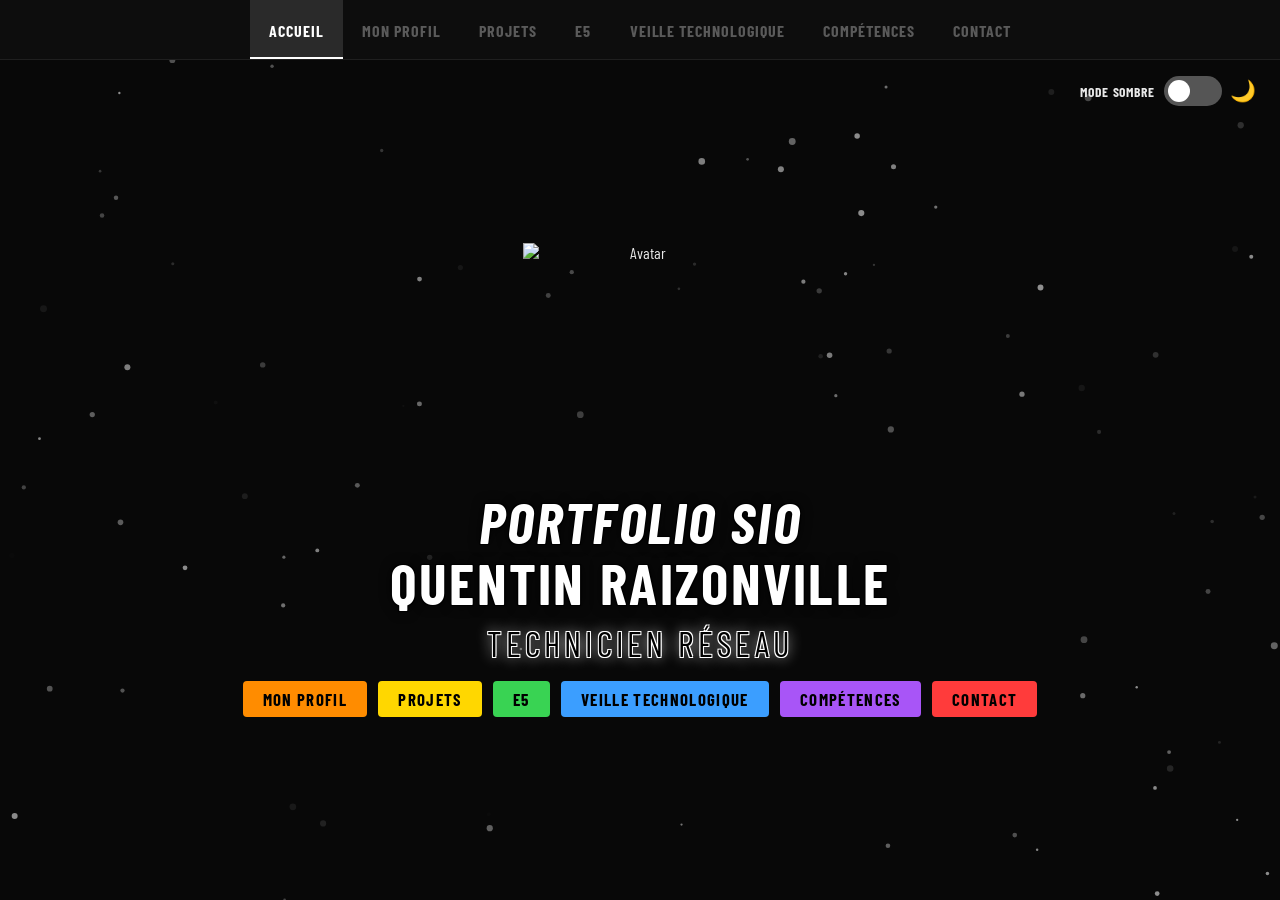
==== index.html @ 640505fc "Add files via upload" ====
<!DOCTYPE html>
<html lang="fr">
  <head>
    <meta charset="UTF-8"/>
    <meta name="description" content="Portfolio BTS SIO SISR de Quentin Raizonville — étudiant à Nexa Digital School. Compétences, projets et veille technologique en cybersécurité et infrastructure réseau.">
    <meta name="viewport" content="width=device-width,initial-scale=1.0"/>
    <meta name="author" content="Quentin Raizonville"/>
    <title>Portfolio BTS SIO — Quentin Raizonville</title>
    <meta property="og:title" content="Portfolio BTS SIO — Quentin Raizonville"/>
    <meta property="og:description" content="Étudiant BTS SIO SISR à Nexa Digital School — compétences réseau, cybersécurité et projets personnels."/>
    <meta property="og:type" content="website"/>
    <meta property="og:url" content="https://quentin-rzl.github.io/Portfolio.github.io/"/>
    <meta property="og:image" content="https://github.com/Quentin-Rzl/Portfolio.github.io/blob/main/assets/images/Accueil/goblin%20slayer%20chibi.png?raw=true"/>
    <link rel="preconnect" href="https://fonts.googleapis.com"/>
    <link rel="preconnect" href="https://fonts.gstatic.com" crossorigin/>
    <link href="https://fonts.googleapis.com/css2?family=Barlow+Condensed:wght@400;700&display=swap" rel="stylesheet"/>
    <link rel="stylesheet" href="style.css"/>
    <script src="https://cdn.jsdelivr.net/npm/@emailjs/browser@4/dist/email.min.js"></script>
  </head>
  <body>

    <!-- ==================== NAVIGATION ==================== -->
    <nav>
      <ul class="nav-links">
        <li><a href="#" class="active" data-page="accueil">Accueil</a></li>
        <li><a href="#" data-page="profil">Mon Profil</a></li>
        <li><a href="#" data-page="projets">Projets</a></li>
        <li><a href="#" data-page="e5">E5</a></li>
        <li><a href="#" data-page="veille">Veille Technologique</a></li>
        <li><a href="#" data-page="competences">Compétences</a></li>
        <li><a href="#" data-page="contact">Contact</a></li>
      </ul>
      <button class="burger" id="burger" aria-label="Menu">
        <span></span>
        <span></span>
        <span></span>
      </button>
    </nav>

    <!-- Menu mobile -->
    <div class="mobile-menu" id="mobileMenu">
      <ul>
        <li><a href="#" class="active" data-page="accueil">Accueil</a></li>
        <li><a href="#" data-page="profil">Mon Profil</a></li>
        <li><a href="#" data-page="projets">Projets</a></li>
        <li><a href="#" data-page="e5">E5</a></li>
        <li><a href="#" data-page="veille">Veille Technologique</a></li>
        <li><a href="#" data-page="competences">Compétences</a></li>
        <li><a href="#" data-page="contact">Contact</a></li>
      </ul>
    </div>

    <!-- ==================== PAGES ==================== -->
    <main>

      <!-- ACCUEIL -->
      <div id="accueil" class="page active page-enter">
        <div class="theme-switcher">
          <span id="themeLabel" class="theme-label">Mode sombre</span>
          <button class="theme-toggle" id="themeToggle" aria-label="Changer le thème">
            <span class="switch-track"><span class="switch-thumb"></span></span>
            <span class="switch-icon" id="switchIcon">🌙</span>
          </button>
        </div>
        <div class="accueil-hero">
          <img
            src="https://github.com/Quentin-Rzl/Portfolio.github.io/blob/main/assets/images/Accueil/goblin%20slayer%20chibi.png?raw=true"
            alt="Avatar"
            class="accueil-avatar"
          />
          <p class="accueil-line1"><em>Portfolio SIO</em></p>
          <p class="accueil-line2">Quentin Raizonville</p>
          <p class="accueil-sub">Technicien Réseau</p>
          <div class="accueil-btns">
            <button class="nav-btn accueil-btn-1" data-page="profil">Mon Profil</button>
            <button class="nav-btn accueil-btn-2" data-page="projets">Projets</button>
            <button class="nav-btn accueil-btn-3" data-page="e5">E5</button>
            <button class="nav-btn accueil-btn-4" data-page="veille">Veille Technologique</button>
            <button class="nav-btn accueil-btn-5" data-page="competences">Compétences</button>
            <button class="nav-btn accueil-btn-6" data-page="contact">Contact</button>
          </div>
        </div>
      </div>

      <!-- MON PROFIL -->
      <div id="profil" class="page">
        <div class="page-content">
          <h1 class="page-title">Mon Profil</h1>
          <div class="profil-wrap">

            <div>
              <h2 class="profil-section-title pst-1">À propos</h2>
              <div class="profil-apropos">
                <p>Enchanté, je me présente, Quentin Raizonville : Jeune technicien réseau curieux et déterminé, je cherche aujourd'hui à étendre mon arsenal de connaissances, que ce soit en cybersécurité, langages informatiques ou encore en systèmes d'exploitations. Actuellement apprenti en BTS Services Informatiques aux Organisations option SISR chez Nexa Digital School à Paris, je travail avec patience et rigueur afin de répondre à vos attentes.</p>
              </div>
            </div>

            <div>
              <h2 class="profil-section-title pst-2">CV</h2>
              <div class="profil-cv">
                <a class="cv-download" href="https://github.com/Quentin-Rzl/Portfolio.github.io/raw/71dad8ae576b7893decb8af7dae2997d56310dc4/assets/files/Profil/CV_2026_Quentin_Raizonville.pdf" target="_blank" rel="noopener">⬇ Télécharger le CV</a>
                <img src="https://github.com/Quentin-Rzl/Portfolio.github.io/blob/main/assets/images/Profil/CV.png?raw=true" alt="CV Quentin Raizonville"/>
              </div>
            </div>

            <div>
              <h2 class="profil-section-title pst-3">Centres d'intérêts</h2>
              <div class="interest-grid">

                <div class="interest-card" id="icard-prog">
                  <div class="interest-card-header" onclick="document.getElementById('icard-prog').classList.toggle('open')">
                    <span class="interest-card-icon">💻</span>
                    <div class="interest-card-title-block">
                      <span class="interest-card-title">Code</span>
                    </div>
                    <span class="interest-card-chevron">&#9660;</span>
                  </div>
                  <div class="interest-card-body">
                    <p>Programmer représente pour moi une série de challenges que j'aime surmonter.</p>
                  </div>
                </div>

                <div class="interest-card" id="icard-echecs">
                  <div class="interest-card-header" onclick="document.getElementById('icard-echecs').classList.toggle('open')">
                    <span class="interest-card-icon">♟️</span>
                    <div class="interest-card-title-block">
                      <span class="interest-card-title">Échecs</span>
                    </div>
                    <span class="interest-card-chevron">&#9660;</span>
                  </div>
                  <div class="interest-card-body">
                    <p>Jouer aux échecs me permet de développer mon sens de l'analyse, et surtout de réfléchir avant d'agir.</p>
                  </div>
                </div>

                <div class="interest-card" id="icard-jv">
                  <div class="interest-card-header" onclick="document.getElementById('icard-jv').classList.toggle('open')">
                    <span class="interest-card-icon">🎮</span>
                    <div class="interest-card-title-block">
                      <span class="interest-card-title">Jeux vidéo</span>
                    </div>
                    <span class="interest-card-chevron">&#9660;</span>
                  </div>
                  <div class="interest-card-body">
                    <p>En tant que coach amateur en jeux d'équipes et de stratégie, j'ai appris à faire valoir mon opinion et celles des autres, combattant ainsi ma timidité.</p>
                  </div>
                </div>

              </div>
            </div>
          </div>
        </div>
      </div>

      <!-- PROJETS -->
      <div id="projets" class="page">
        <div class="page-content projets-content">
          <h1 class="page-title">Projets</h1>
          <div class="projets-grid">

            <!-- Carte : PingCastle -->
            <div id="pingcastle-card" class="projet-card">
              <div class="projet-card-header">
                <span class="projet-card-titre">Sécuriser un domaine avec PingCastle</span>
              </div>
              <img
                src="https://github.com/Quentin-Rzl/Portfolio.github.io/blob/main/assets/images/Projets/jauge%20PingCastle.png?raw=true"
                class="projet-card-img"
                alt="Score PingCastle"
              />
              <a
                class="projet-card-link"
                href="https://github.com/Quentin-Rzl/Portfolio.github.io/raw/25d76afa435c6d3b61ad3c38131c486168edec7a/assets/files/Projets/Documentation%20projet%20S%C3%A9curit%C3%A9%20PingCastle.pdf"
                target="_blank"
                rel="noopener"
              >Consulter</a>
              <p class="projet-card-desc">Outil d'audit de sécurité, PingCastle est un logiciel d'analyse de données dans un domaine qui va nous permettre de renforcer la sécurité d'une infrastructure sous Windows.</p>
              <div class="projet-card-footer">
                <span class="projet-card-avec">Avec :</span>
                <div class="projet-card-skills">
                  <div class="skill-item">
                    <img src="https://github.com/Quentin-Rzl/Portfolio.github.io/blob/main/assets/images/Comp%C3%A9tences/pfsense.png?raw=true" class="skill-icon" alt="PfSense"/>
                    <span class="skill-label">PfSense</span>
                  </div>
                  <div class="skill-item">
                    <img src="https://github.com/Quentin-Rzl/Portfolio.github.io/blob/main/assets/images/Comp%C3%A9tences/vmware%20workstation.png?raw=true" class="skill-icon" alt="VMware"/>
                    <span class="skill-label">VMware Workstation</span>
                  </div>
                  <div class="skill-item">
                    <img src="https://github.com/Quentin-Rzl/Portfolio.github.io/blob/main/assets/images/Comp%C3%A9tences/windows.png?raw=true" class="skill-icon" alt="Windows"/>
                    <span class="skill-label">Windows</span>
                  </div>
                </div>
              </div>
            </div>

            <!-- Carte : Serveur Samba -->
            <div id="pingcastle-card-2" class="projet-card">
              <div class="projet-card-header">
                <span class="projet-card-titre">Mise en place d'un serveur Samba</span>
              </div>
              <img
                src="https://github.com/Quentin-Rzl/Portfolio.github.io/blob/main/assets/images/Projets/infra%20info.png?raw=true"
                class="projet-card-img"
                alt="Infrastructure simple"
              />
              <p class="projet-card-wip">En cours de développement</p>
              <p class="projet-card-desc">Création et gestion d'une infrastructure contenant : Serveur AD DS et DHCP ; Serveur de partage Samba ; Page Web ; Serveur de sauvegarde de données ; Espace Client ; routeur et pare-feu PfSense.</p>
              <div class="projet-card-footer">
                <span class="projet-card-avec">Avec :</span>
                <div class="projet-card-skills">
                  <div class="skill-item">
                    <img src="https://github.com/Quentin-Rzl/Portfolio.github.io/blob/main/assets/images/Comp%C3%A9tences/Html.png?raw=true" class="skill-icon" alt="HTML"/>
                    <span class="skill-label">HTML</span>
                  </div>
                  <div class="skill-item">
                    <img src="https://github.com/Quentin-Rzl/Portfolio.github.io/blob/main/assets/images/Comp%C3%A9tences/linux.png?raw=true" class="skill-icon" alt="Linux"/>
                    <span class="skill-label">Linux</span>
                  </div>
                  <div class="skill-item">
                    <img src="https://github.com/Quentin-Rzl/Portfolio.github.io/blob/main/assets/images/Comp%C3%A9tences/pfsense.png?raw=true" class="skill-icon" alt="PfSense"/>
                    <span class="skill-label">PfSense</span>
                  </div>
                  <div class="skill-item">
                    <img src="https://github.com/Quentin-Rzl/Portfolio.github.io/blob/main/assets/images/Comp%C3%A9tences/vmware%20workstation.png?raw=true" class="skill-icon" alt="VMware"/>
                    <span class="skill-label">VMware Workstation</span>
                  </div>
                  <div class="skill-item">
                    <img src="https://github.com/Quentin-Rzl/Portfolio.github.io/blob/main/assets/images/Comp%C3%A9tences/windows.png?raw=true" class="skill-icon" alt="Windows"/>
                    <span class="skill-label">Windows</span>
                  </div>
                </div>
              </div>
            </div>

            <!-- Carte : Compotesteur Wakfu -->
            <div id="compotesteur-card" class="projet-card">
              <div class="projet-card-header">
                <span class="projet-card-titre">Compotesteur équipe de 3/6 joueurs pour le jeu Wakfu</span>
              </div>
              <img
                src="https://github.com/Quentin-Rzl/Portfolio.github.io/blob/main/assets/images/Projets/compotesteur%20minia.jpg?raw=true"
                class="projet-card-img"
                alt="Compotesteur Wakfu"
              />
              <p class="projet-card-wip">En cours de développement</p>
              <p class="projet-card-desc">Site accompagné d'un programme qui test des compositions de personnage pour des équipes de 3 ou 6 joueurs pour le jeu Wakfu</p>
              <div class="projet-card-footer">
                <span class="projet-card-avec">Avec :</span>
                <div class="projet-card-skills">
                  <div class="skill-item">
                    <img src="https://github.com/Quentin-Rzl/Portfolio.github.io/blob/main/assets/images/Comp%C3%A9tences/Html.png?raw=true" class="skill-icon" alt="HTML"/>
                    <span class="skill-label">HTML</span>
                  </div>
                  <div class="skill-item">
                    <img src="https://github.com/Quentin-Rzl/Portfolio.github.io/blob/main/assets/images/Comp%C3%A9tences/python.png?raw=true" class="skill-icon" alt="Python"/>
                    <span class="skill-label">Python</span>
                  </div>
                </div>
              </div>
            </div>

          </div>
        </div>
      </div>

      <!-- E5 -->
      <div id="e5" class="page">
        <div class="page-content">
          <h1 class="page-title">E5</h1>
          <div class="e5-wrap">
            <div class="e5-tableau">
              <a class="e5-download" href="https://github.com/Quentin-Rzl/Portfolio.github.io/raw/ba7f94712fd05b6b7f17e8ab2e2a2c57bd9e51e6/EPREUVE%20E5%20TABLEAU%20DE%20SYNTHESE%20-%20Quentin%20RAIZONVILLE%20-%20BTS%20SIO%202026.pdf" target="_blank" rel="noopener">⬇ Télécharger le tableau de synthèse</a>
              <img src="https://github.com/Quentin-Rzl/Portfolio.github.io/blob/main/assets/images/E5/Tableau%20e5.png?raw=true" alt="Tableau de synthèse E5"/>
            </div>
          </div>
        </div>
      </div>

      <!-- VEILLE TECHNOLOGIQUE -->
      <div id="veille" class="page">
        <div class="page-content">
          <h1 class="page-title">Veille Technologique</h1>
          <div class="veille-grid">

            <article class="veille-card">
              <h2 class="veille-card-title">L'état français banni Microsoft et choisit Libre</h2>
              <a class="veille-card-link" href="https://www.lesnumeriques.com/societe-numerique/le-logiciel-libre-chez-nous-c-est-strategique-comment-le-fisc-francais-a-banni-microsoft-pour-proteger-vos-impots-n252598.html" target="_blank" rel="noopener">Lire l'article ↗</a>
              <img src="https://github.com/Quentin-Rzl/Portfolio.github.io/blob/main/assets/images/Veille%20Technologique/Libre%20plutot%20que%20microsoft.png?raw=true" class="veille-card-img" alt="Salle de serveurs — illustration veille technologique"/>
              <p class="veille-card-desc">Afin de ne plus dépendre des règles imposées par les États-Unis, l'État français décide, pour sécuriser l'impôt français, de se séparer du système Microsoft et le remplace par un autre logiciel&#160;: Libre.</p>
            </article>

            <article class="veille-card">
              <h2 class="veille-card-title">La France, championne de la fuite de données en 2026</h2>
              <a class="veille-card-link" href="https://frenchbreaches.com/blog/la-france-championne-des-fuites-de-donnees-en-2026-face-a-toute-leurope" target="_blank" rel="noopener">Lire l'article ↗</a>
              <img src="https://github.com/Quentin-Rzl/Portfolio.github.io/blob/main/assets/images/Veille%20Technologique/vuln%C3%A9%20france.png?raw=true" class="veille-card-img veille-card-img--small" alt="La France, cible principale des cyberattaques en Europe"/>
              <p class="veille-card-desc">Depuis janvier 2026, la France subit une vague de piratages qui met en péril plus de 200 millions de données personnelles des citoyens. Les secteurs de la médecine et de la finance sont les plus exposés.</p>
            </article>

            <article class="veille-card">
              <h2 class="veille-card-title">Le manque de réactivité de l'ANSSI</h2>
              <a class="veille-card-link" href="https://www.lemondeinformatique.fr/actualites/lire-l-anssi-sur-la-sellette-apres-de-multiples-defaillances-en-cybersecurite-100194.html" target="_blank" rel="noopener">Lire l'article ↗</a>
              <img src="https://github.com/Quentin-Rzl/Portfolio.github.io/blob/main/assets/images/Veille%20Technologique/anssi%20inactif.png?raw=true" class="veille-card-img" alt="Commission de la Défense — ANSSI"/>
              <p class="veille-card-desc">Face à la recrudescence des attaques informatiques touchant un nombre toujours plus élevé de services publics et de ministères, l'Agence nationale de la sécurité des systèmes d'information peine à prouver sa capacité d'action.</p>
            </article>

          </div>
        </div>
      </div>

      <!-- COMPÉTENCES -->
      <div id="competences" class="page">
        <div class="page-content">
          <h1 class="page-title">Compétences</h1>
          <div class="comp-grid">

            <div class="tool-card" id="card-c">
              <div class="tool-card-header" onclick="document.getElementById('card-c').classList.toggle('open')">
                <img src="https://github.com/Quentin-Rzl/Portfolio.github.io/blob/main/assets/images/Comp%C3%A9tences/C.png?raw=true" alt="C logo"/>
                <div class="tool-card-title-block">
                  <span class="tool-card-title">C</span>
                  <span class="tool-card-sub">Programmation</span>
                </div>
                <span class="tool-card-chevron">&#9660;</span>
              </div>
              <div class="tool-card-body">
                <p>Programmation et réseau sont étroitement liés dans le domaine du numérique. Avoir des connaissances en développement me permet de mieux coordonner mes actions en fonction des besoins.</p>
              </div>
            </div>

            <div class="tool-card" id="card-css">
              <div class="tool-card-header" onclick="document.getElementById('card-css').classList.toggle('open')">
                <img src="https://github.com/Quentin-Rzl/Portfolio.github.io/blob/main/assets/images/Comp%C3%A9tences/CSS.png?raw=true" alt="CSS logo"/>
                <div class="tool-card-title-block">
                  <span class="tool-card-title">CSS</span>
                  <span class="tool-card-sub">Edition de page internet</span>
                </div>
                <span class="tool-card-chevron">&#9660;</span>
              </div>
              <div class="tool-card-body">
                <p>Le langage CSS est une extension de HTML pour accompagner ce dernier dans la création de pages web. Il permet de créer des effets visuels et animations pour donner une réelle personnalité aux fichiers HTML.</p>
              </div>
            </div>

            <div class="tool-card" id="card-cisco">
              <div class="tool-card-header" onclick="document.getElementById('card-cisco').classList.toggle('open')">
                <img src="https://github.com/Quentin-Rzl/Portfolio.github.io/blob/main/assets/images/Comp%C3%A9tences/Cisco.png?raw=true" alt="Cisco logo"/>
                <div class="tool-card-title-block">
                  <span class="tool-card-title">Cisco Packet Tracer</span>
                  <span class="tool-card-sub">Simulation de Réseaux</span>
                </div>
                <span class="tool-card-chevron">&#9660;</span>
              </div>
              <div class="tool-card-body">
                <p>La simulation de réseaux permet de définir en détail l'architecture numérique à mettre en place et de la tester avant de l'appliquer en physique.</p>
              </div>
            </div>

            <div class="tool-card" id="card-html">
              <div class="tool-card-header" onclick="document.getElementById('card-html').classList.toggle('open')">
                <img src="https://github.com/Quentin-Rzl/Portfolio.github.io/blob/main/assets/images/Comp%C3%A9tences/Html.png?raw=true" alt="HTML logo"/>
                <div class="tool-card-title-block">
                  <span class="tool-card-title">HTML</span>
                  <span class="tool-card-sub">Édition de page internet</span>
                </div>
                <span class="tool-card-chevron">&#9660;</span>
              </div>
              <div class="tool-card-body">
                <p>HTML est un indispensable pour configurer une page internet, notamment pour la création de ce portfolio.</p>
              </div>
            </div>

            <div class="tool-card" id="card-linux">
              <div class="tool-card-header" onclick="document.getElementById('card-linux').classList.toggle('open')">
                <img src="https://github.com/Quentin-Rzl/Portfolio.github.io/blob/main/assets/images/Comp%C3%A9tences/linux.png?raw=true" alt="Linux logo"/>
                <div class="tool-card-title-block">
                  <span class="tool-card-title">Linux</span>
                  <span class="tool-card-sub">Système d'exploitation</span>
                </div>
                <span class="tool-card-chevron">&#9660;</span>
              </div>
              <div class="tool-card-body">
                <p>Linux est un système ouvert qui permet de mettre en place multiples services : Pare-Feux ; Superviseur ; Serveurs ; etc...</p>
              </div>
            </div>

            <div class="tool-card" id="card-office">
              <div class="tool-card-header" onclick="document.getElementById('card-office').classList.toggle('open')">
                <img src="https://github.com/Quentin-Rzl/Portfolio.github.io/blob/main/assets/images/Comp%C3%A9tences/pack%20office.png?raw=true" alt="Pack Office logo"/>
                <div class="tool-card-title-block">
                  <span class="tool-card-title">Pack Office</span>
                  <span class="tool-card-sub">Word - Excel - Powerpoint</span>
                </div>
                <span class="tool-card-chevron">&#9660;</span>
              </div>
              <div class="tool-card-body">
                <p>Logiciels de création et d'édition de textes/présentations/tableaux de données.</p>
              </div>
            </div>

            <div class="tool-card" id="card-virtualbox">
              <div class="tool-card-header" onclick="document.getElementById('card-virtualbox').classList.toggle('open')">
                <img src="https://github.com/Quentin-Rzl/Portfolio.github.io/blob/main/assets/images/Comp%C3%A9tences/virtualbox-newlogo.webp?raw=true" alt="Oracle VirtualBox logo"/>
                <div class="tool-card-title-block">
                  <span class="tool-card-title">Oracle VirtualBox</span>
                  <span class="tool-card-sub">Virtualisation</span>
                </div>
                <span class="tool-card-chevron">&#9660;</span>
              </div>
              <div class="tool-card-body">
                <p>La virtualisation est le centre de tout développement de réseaux et postes numériques. Elle permet de simuler ces derniers depuis un unique appareil physique.</p>
              </div>
            </div>

            <div class="tool-card" id="card-pingcastle">
              <div class="tool-card-header" onclick="document.getElementById('card-pingcastle').classList.toggle('open')">
                <img src="https://github.com/Quentin-Rzl/Portfolio.github.io/blob/main/assets/images/Comp%C3%A9tences/Pingcastle.png?raw=true" alt="PingCastle logo"/>
                <div class="tool-card-title-block">
                  <span class="tool-card-title">PingCastle</span>
                  <span class="tool-card-sub">Audit de sécurité</span>
                </div>
                <span class="tool-card-chevron">&#9660;</span>
              </div>
              <div class="tool-card-body">
                <p>PingCastle est un logiciel d'analyse de données qui fournit à son utilisateur un rapport de vulnérabilité concernant le domaine dans lequel il est testé. C'est un très bon outil pour sécuriser une infrastructure informatique.</p>
              </div>
            </div>

            <div class="tool-card" id="card-pf">
              <div class="tool-card-header" onclick="document.getElementById('card-pf').classList.toggle('open')">
                <img src="https://github.com/Quentin-Rzl/Portfolio.github.io/blob/main/assets/images/Comp%C3%A9tences/pfsense.png?raw=true" alt="PfSense logo"/>
                <div class="tool-card-title-block">
                  <span class="tool-card-title">PfSense</span>
                  <span class="tool-card-sub">Pare-Feux</span>
                </div>
                <span class="tool-card-chevron">&#9660;</span>
              </div>
              <div class="tool-card-body">
                <p>Savoir configurer un pare-feux est indispensable pour assurer la sécurité de nos appareils et réseaux.</p>
              </div>
            </div>

            <div class="tool-card" id="card-python">
              <div class="tool-card-header" onclick="document.getElementById('card-python').classList.toggle('open')">
                <img src="https://github.com/Quentin-Rzl/Portfolio.github.io/blob/main/assets/images/Comp%C3%A9tences/python.png?raw=true" alt="Python logo"/>
                <div class="tool-card-title-block">
                  <span class="tool-card-title">Python</span>
                  <span class="tool-card-sub">Programmation</span>
                </div>
                <span class="tool-card-chevron">&#9660;</span>
              </div>
              <div class="tool-card-body">
                <p>Programmation et réseau sont étroitement liés dans le domaine du numérique. Avoir des connaissances en développement me permet de mieux coordonner mes actions en fonction des besoins.</p>
              </div>
            </div>

            <div class="tool-card" id="card-vagrant">
              <div class="tool-card-header" onclick="document.getElementById('card-vagrant').classList.toggle('open')">
                <img src="https://github.com/Quentin-Rzl/Portfolio.github.io/blob/main/assets/images/Comp%C3%A9tences/vagrant.png?raw=true" alt="Vagrant logo"/>
                <div class="tool-card-title-block">
                  <span class="tool-card-title">Vagrant</span>
                  <span class="tool-card-sub">Automatisation</span>
                </div>
                <span class="tool-card-chevron">&#9660;</span>
              </div>
              <div class="tool-card-body">
                <p>Automatiser une installation de poste représente à la fois un gain de temps considérable et une gestion uniforme de tout les appareils en les basant sur une configuration commune.</p>
              </div>
            </div>

            <div class="tool-card" id="card-vmware">
              <div class="tool-card-header" onclick="document.getElementById('card-vmware').classList.toggle('open')">
                <img src="https://github.com/Quentin-Rzl/Portfolio.github.io/blob/main/assets/images/Comp%C3%A9tences/vmware%20workstation.png?raw=true" alt="VMware logo"/>
                <div class="tool-card-title-block">
                  <span class="tool-card-title">VMware Workstation</span>
                  <span class="tool-card-sub">Virtualisation</span>
                </div>
                <span class="tool-card-chevron">&#9660;</span>
              </div>
              <div class="tool-card-body">
                <p>La virtualisation est le centre de tout développement de réseaux et postes numériques. Elle permet de simuler ces derniers depuis un unique appareil physique.</p>
              </div>
            </div>

            <div class="tool-card" id="card-windows">
              <div class="tool-card-header" onclick="document.getElementById('card-windows').classList.toggle('open')">
                <img src="https://github.com/Quentin-Rzl/Portfolio.github.io/blob/main/assets/images/Comp%C3%A9tences/windows.png?raw=true" alt="Windows logo"/>
                <div class="tool-card-title-block">
                  <span class="tool-card-title">Windows</span>
                  <span class="tool-card-sub">Système d'exploitation</span>
                </div>
                <span class="tool-card-chevron">&#9660;</span>
              </div>
              <div class="tool-card-body">
                <p>Que ce soit dans le cadre d'un serveur ou d'un poste client, il est crucial de connaître le système d'un appareil pour répondre aux demandes des utilisateurs.</p>
              </div>
            </div>

            <div class="tool-card" id="card-zabbix">
              <div class="tool-card-header" onclick="document.getElementById('card-zabbix').classList.toggle('open')">
                <img src="https://github.com/Quentin-Rzl/Portfolio.github.io/blob/main/assets/images/Comp%C3%A9tences/zabbix.png?raw=true" alt="Zabbix logo"/>
                <div class="tool-card-title-block">
                  <span class="tool-card-title">Zabbix</span>
                  <span class="tool-card-sub">Supervision</span>
                </div>
                <span class="tool-card-chevron">&#9660;</span>
              </div>
              <div class="tool-card-body">
                <p>Superviser un appareil permet de repérer en continu diverses failles et erreurs dans son système avant que ces dernières ne deviennent de réels obstacles dans son fonctionnement.</p>
              </div>
            </div>

          </div>
        </div>
      </div>

      <!-- CONTACT -->
      <div id="contact" class="page">
        <div class="page-content">
          <h1 class="page-title">Contact</h1>
          <div class="contact-wrap">

            <div class="contact-section">
              <h2 class="contact-label">Par Mail :</h2>
              <form class="contact-form" id="contactForm">
                <div class="form-group">
                  <label for="fname">Votre nom</label>
                  <input type="text" id="fname" name="name" placeholder="Jean Dupont" required/>
                </div>
                <div class="form-group">
                  <label for="femail">Votre adresse e-mail</label>
                  <input type="email" id="femail" name="email" placeholder="vous@exemple.com" required/>
                </div>
                <div class="form-group">
                  <label for="fsubject">Objet</label>
                  <input type="text" id="fsubject" name="subject" placeholder="Objet du message" required/>
                </div>
                <div class="form-group">
                  <label for="fmessage">Message</label>
                  <textarea id="fmessage" name="message" rows="20" placeholder="Votre message…" required></textarea>
                </div>
                <button type="submit" class="send-btn">Envoyer</button>
              </form>
              <p class="contact-email">quentinraizonville14@gmail.com</p>
            </div>

            <div class="contact-section">
              <h2 class="contact-label">LinkedIn :</h2>
              <a class="linkedin-link" href="https://www.linkedin.com/in/quentin-raizonville-90353b301" target="_blank" rel="noopener noreferrer">
                <svg xmlns="http://www.w3.org/2000/svg" width="22" height="22" viewBox="0 0 24 24" fill="currentColor" aria-hidden="true">
                  <path d="M20.447 20.452H16.89v-5.569c0-1.328-.024-3.037-1.852-3.037-1.853 0-2.136 1.445-2.136 2.939v5.667H9.351V9h3.414v1.561h.046c.477-.9 1.637-1.85 3.37-1.85 3.601 0 4.267 2.37 4.267 5.455v6.286zM5.337 7.433a1.977 1.977 0 01-1.975-1.977 1.977 1.977 0 011.975-1.975 1.977 1.977 0 011.976 1.975 1.977 1.977 0 01-1.976 1.977zm1.77 13.019H3.567V9h3.54v11.452zM22.225 0H1.771C.792 0 0 .774 0 1.729v20.542C0 23.227.792 24 1.771 24h20.451C23.2 24 24 23.227 24 22.271V1.729C24 .774 23.2 0 22.222 0h.003z"/>
                </svg>
                quentin-raizonville-90
              </a>
            </div>

            <div class="contact-section">
              <h2 class="contact-label">Par téléphone :</h2>
              <p class="contact-phone">06 23 86 20 36</p>
            </div>

          </div>
        </div>
      </div>

    </main>

    <!-- ==================== SCRIPTS ==================== -->
    <script src="main.js"></script>
    <script src="animations.js"></script>

  </body>
</html>
---- style.css ----
*,*::before,*::after {
  box-sizing:border-box;
  margin:0;
  padding:0}
:root {
  --bg:#080808;
  --nav-bg:#0d0d0d;
  --border:#1f1f1f;
  --text:#e8e8e8;
  --muted:#5a5a5a;
  --nh:60px;
  --f:'Barlow Condensed',sans-serif;
  --c0:#fff;
  --c1:#ff8c00;
  --c2:#ffd700;
  --c3:#39d353;
  --c4:#3b9eff;
  --c5:#a855f7;
  --c6:#ff3b3b}
html,body {
  height:100%;
  background:var(--bg);
  color:var(--text);
  font-family:var(--f);
  overflow-x:hidden}
nav {
  position:fixed;
  top:0;
  left:0;
  right:0;
  height:var(--nh);
  background:var(--nav-bg);
  border-bottom:1px solid var(--border);
  z-index:1000;
  display:flex;
  align-items:stretch;
  justify-content:center;
  backdrop-filter:blur(12px);
  overflow:hidden;
  padding:0 1.25rem}
.nav-links {
  display:flex;
  align-items:stretch;
  list-style:none;
  width:100%;
  justify-content:center}
.nav-links li {
  flex:0 0 auto;
  display:flex;
  align-self:stretch}
.nav-links li a {
  display:flex;
  align-items:center;
  align-self:stretch;
  height:var(--nh);
  padding:0 1.2rem;
  font-size:clamp(.8rem,1.3vw,1rem);
  font-weight:700;
  letter-spacing:.06em;
  text-transform:uppercase;
  text-decoration:none;
  color:var(--muted);
  border-bottom:none;
  box-shadow:inset 0 -3px 0 transparent;
  white-space:nowrap;
  transition:color .2s,box-shadow .2s,background .2s}
.nav-links li a[data-page=accueil]:is(.active,:hover) {
  color:var(--c0);
  box-shadow:inset 0 -3px 0 var(--c0);
  background:rgba(255,255,255,.12)}
.nav-links li a[data-page=profil]:is(.active,:hover) {
  color:var(--c1);
  box-shadow:inset 0 -3px 0 var(--c1);
  background:rgba(255,140,0,.18)}
.nav-links li a[data-page=projets]:is(.active,:hover) {
  color:var(--c2);
  box-shadow:inset 0 -3px 0 var(--c2);
  background:rgba(255,215,0,.16)}
.nav-links li a[data-page=e5]:is(.active,:hover) {
  color:var(--c3);
  box-shadow:inset 0 -3px 0 var(--c3);
  background:rgba(57,211,83,.18)}
.nav-links li a[data-page=veille]:is(.active,:hover) {
  color:var(--c4);
  box-shadow:inset 0 -3px 0 var(--c4);
  background:rgba(59,158,255,.18)}
.nav-links li a[data-page=competences]:is(.active,:hover) {
  color:var(--c5);
  box-shadow:inset 0 -3px 0 var(--c5);
  background:rgba(168,85,247,.18)}
.nav-links li a[data-page=contact]:is(.active,:hover) {
  color:var(--c6);
  box-shadow:inset 0 -3px 0 var(--c6);
  background:rgba(255,59,59,.18)}
.burger {
  display:none;
  flex-direction:column;
  justify-content:center;
  gap:5px;
  width:36px;
  height:36px;
  cursor:pointer;
  background:none;
  border:none;
  padding:4px;
  z-index:1100}
.burger span {
  display:block;
  width:100%;
  height:1.5px;
  background:var(--text);
  border-radius:2px;
  transition:transform .3s,opacity .3s,background .2s;
  transform-origin:center}
.burger.open span:nth-child(1) {
  transform:translateY(6.5px) rotate(45deg);
  background:var(--c0)}
.burger.open span:nth-child(2) {
  opacity:0}
.burger.open span:nth-child(3) {
  transform:translateY(-6.5px) rotate(-45deg);
  background:var(--c0)}
.mobile-menu {
  display:none;
  position:fixed;
  top:var(--nh);
  left:0;
  right:0;
  background:var(--nav-bg);
  border-bottom:1px solid var(--border);
  z-index:999;
  overflow:hidden;
  max-height:0;
  transition:max-height .35s ease}
.mobile-menu.open {
  max-height:420px}
.mobile-menu ul {
  list-style:none;
  padding:.5rem 0 1rem}
.mobile-menu ul li a {
  display:block;
  padding:.85rem 2rem;
  font-size:.82rem;
  letter-spacing:.08em;
  text-transform:uppercase;
  text-decoration:none;
  color:var(--muted);
  border-left:2px solid transparent;
  transition:color .2s,border-color .2s,background .2s}
.mobile-menu ul li a:is(.active,:hover) {
  border-left-color:currentColor;
  background:rgba(128,128,128,.06)}
.mobile-menu ul li a[data-page=accueil]:is(.active,:hover) {
  color:var(--c0);
  border-left-color:var(--c0)}
.mobile-menu ul li a[data-page=profil]:is(.active,:hover) {
  color:var(--c1);
  border-left-color:var(--c1)}
.mobile-menu ul li a[data-page=projets]:is(.active,:hover) {
  color:var(--c2);
  border-left-color:var(--c2)}
.mobile-menu ul li a[data-page=e5]:is(.active,:hover) {
  color:var(--c3);
  border-left-color:var(--c3)}
.mobile-menu ul li a[data-page=veille]:is(.active,:hover) {
  color:var(--c4);
  border-left-color:var(--c4)}
.mobile-menu ul li a[data-page=competences]:is(.active,:hover) {
  color:var(--c5);
  border-left-color:var(--c5)}
.mobile-menu ul li a[data-page=contact]:is(.active,:hover) {
  color:var(--c6);
  border-left-color:var(--c6)}
main {
  padding-top:var(--nh);
  min-height:100vh;
  background:var(--bg)}
.page {
  display:none;
  min-height:calc(100vh - var(--nh));
  background:var(--bg);
  position:relative}
.page.active {
  display:block}
.page-content {
  min-height:calc(100vh - var(--nh));
  position:relative;
  z-index:1}
.page-title {
  padding:3rem 5vw 0;
  font-size:clamp(2rem,5vw,3.5rem);
  font-weight:800;
  letter-spacing:.08em;
  text-transform:uppercase;
  line-height:1;
  text-decoration:none;
  text-align:center;
  text-shadow:0 2px 12px rgba(0,0,0,.55),0 1px 4px rgba(0,0,0,.35);
  position:relative;
  overflow:hidden;
  display:block}
#profil .page-title {
  color:var(--c1)}
#projets .page-title {
  color:var(--c2)}
#e5 .page-title {
  color:var(--c3)}
#veille .page-title {
  color:var(--c4)}
#competences .page-title {
  color:var(--c5)}
#contact .page-title {
  color:var(--c6)}
.comp-grid {
  padding:2.5rem 5vw 4rem;
  display:grid;
  grid-template-columns:repeat(auto-fit,minmax(clamp(200px,23vw,360px),1fr));
  gap:clamp(0.8rem,1.5vw,1.5rem);
  max-width:min(92vw,1200px);
  margin:0 auto;
  align-items:start}
.tool-card {
  background:#1a1a1a;
  border:1.5px solid var(--c5);
  border-radius:8px;
  overflow:hidden;
  display:flex;
  flex-direction:column;
  min-height:80px}

.tool-card:not(.open) {
  height:80px}
.tool-card-header {
  display:flex;
  align-items:center;
  gap:1rem;
  padding:1rem 1.4rem;
  cursor:pointer;
  user-select:none}
.tool-card-header img {
  width:32px;
  height:32px;
  object-fit:contain;
  flex-shrink:0}
.tool-card-title-block {
  display:flex;
  flex-direction:column;
  gap:.1rem;
  flex:1}
.tool-card-title {
  font-size:1.1rem;
  font-weight:700;
  letter-spacing:.06em;
  text-transform:uppercase;
  color:var(--c5)}
.tool-card-sub {
  font-size:.75rem;
  font-weight:700;
  letter-spacing:.08em;
  text-transform:uppercase;
  color:#fff}
.tool-card-chevron {
  color:var(--muted);
  font-size:.85rem;
  transition:transform .3s;
  flex-shrink:0}
.tool-card.open .tool-card-chevron {
  transform:rotate(180deg)}
.tool-card-body {
  max-height:0;
  overflow:hidden;
  transition:max-height .35s ease}
.tool-card.open .tool-card-body {
  max-height: 400px;
}
.tool-card-body p {
  padding:.2rem 1.4rem 1.2rem;
  color:#ccc;
  font-size:1.05rem;
  line-height:1.65}
.profil-wrap {
  padding:2.5rem 5vw 4rem;
  display:flex;
  flex-direction:column;
  gap:3rem;
  max-width:860px;
  margin:0 auto}
.profil-section-title {
  font-size:clamp(1.3rem,2.5vw,1.8rem);
  font-weight:700;
  letter-spacing:.06em;
  text-transform:uppercase;
  color:var(--c1);
  margin-bottom:1.2rem;
  text-decoration:none;
  text-shadow:0 2px 10px rgba(0,0,0,.5),0 1px 3px rgba(0,0,0,.3);
  position:relative;
  overflow:hidden;
  display:block}
.profil-apropos {
  background:#1a1a1a;
  border:1.5px solid var(--c1);
  border-radius:8px;
  padding:2rem 2.2rem;
  color:#ccc;
  font-size:1.1rem;
  line-height:1.7}
.profil-cv {
  background:#1a1a1a;
  border:1.5px solid var(--c1);
  border-radius:8px;
  padding:2rem 2.2rem}
.profil-cv img {
  width:100%;
  max-width:700px;
  display:block;
  margin:0 auto;
  border-radius:4px;
  box-shadow:0 4px 24px rgba(0,0,0,.5)}
.cv-download {
  display:inline-block;
  margin-top:1.4rem;
  margin-bottom:1.8rem;
  font-family:var(--f);
  font-size:1rem;
  font-weight:700;
  letter-spacing:.08em;
  text-transform:uppercase;
  color:#000;
  background:var(--c1);
  border:none;
  border-radius:4px;
  padding:.65rem 2rem;
  cursor:pointer;
  text-decoration:none;
  transition:filter .2s,transform .15s}
.cv-download:hover {
  filter:brightness(1.15);
  transform:translateY(-2px)}
.e5-wrap {
  padding:2.5rem 5vw 4rem;
  display:flex;
  flex-direction:column;
  gap:2rem;
  max-width:min(92vw,900px);
  margin:0 auto}
.e5-tableau {
  background:#1a1a1a;
  border:1.5px solid var(--c3);
  border-radius:8px;
  padding:2rem 2.2rem}
.e5-tableau img {
  width:100%;
  max-width:700px;
  display:block;
  margin:0 auto;
  border-radius:4px;
  box-shadow:0 4px 24px rgba(0,0,0,.5)}
.e5-download {
  display:inline-block;
  margin-bottom:1.4rem;
  font-family:var(--f);
  font-size:1rem;
  font-weight:700;
  letter-spacing:.08em;
  text-transform:uppercase;
  color:#000;
  background:var(--c3);
  border:none;
  border-radius:4px;
  padding:.65rem 2rem;
  cursor:pointer;
  text-decoration:none;
  transition:filter .2s,transform .15s}
.e5-download:hover {
  filter:brightness(1.15);
  transform:translateY(-2px)}
.interest-grid {
  display: grid;
  grid-template-columns: repeat(auto-fit,minmax(clamp(140px,18vw,220px),1fr));
  gap: clamp(0.8rem,1.5vw,1.2rem);
  align-items: start;
}
.interest-card {
  background: #1a1a1a;
  border: 1.5px solid var(--c1);
  border-radius: 8px;
  overflow: hidden;
}
.interest-card-header {
  display: flex;
  align-items: center;
  gap: 1rem;
  padding: 1rem 1.4rem;
  cursor: pointer;
  user-select: none;
  transition: background .2s;
}
.interest-card-header:hover {
  background: rgba(255, 140, 0, .07);
}
.interest-card-icon {
  font-size: 1.5rem;
  flex-shrink: 0;
}
.interest-card-title-block {
  display: flex;
  flex-direction: column;
  gap: .1rem;
  flex: 1;
}
.interest-card-title {
  font-size: 1.1rem;
  font-weight: 700;
  letter-spacing: .06em;
  text-transform: uppercase;
  color: var(--c1);
}
.interest-card-chevron {
  color: var(--muted);
  font-size: .85rem;
  transition: transform .3s;
  flex-shrink: 0;
}
.interest-card.open .interest-card-chevron {
  transform: rotate(180deg);
}
.interest-card-body {
  max-height: 0;
  overflow: hidden;
  transition: max-height .35s ease;
}
.interest-card.open .interest-card-body {
  max-height: 400px;
}
.interest-card-body p {
  padding: .2rem 1.4rem 1.2rem;
  color: #ccc;
  font-size: 1.05rem;
  line-height: 1.65;
}
/* interest-grid géré par auto-fit */
.contact-wrap {
  padding:2.5rem 5vw 4rem;
  display:flex;
  flex-direction:column;
  gap:2rem;
  max-width:min(92vw,720px);
  margin:0 auto}
.contact-section {
  background:#1a1a1a;
  border:1.5px solid var(--c6);
  border-radius:8px;
  padding:2rem 2.2rem}
.contact-label {
  font-size:clamp(1.3rem,2.5vw,1.8rem);
  font-weight:700;
  letter-spacing:.06em;
  text-transform:uppercase;
  color:var(--c6);
  margin-bottom:1.2rem}
.contact-form {
  display:flex;
  flex-direction:column;
  gap:1rem}
.form-group {
  display:flex;
  flex-direction:column;
  gap:.35rem}
.form-group label {
  font-size:.78rem;
  font-weight:700;
  letter-spacing:.1em;
  text-transform:uppercase;
  color:#fff}
.form-group input,.form-group textarea {
  background:#111;
  border:1px solid var(--border);
  border-radius:4px;
  color:var(--text);
  font-family:var(--f);
  font-size:1rem;
  padding:.65rem 1rem;
  outline:none;
  resize:none;
  overflow:hidden;
  transition:border-color .2s}
.form-group input:focus,.form-group textarea:focus {
  border-color:var(--c6)}
.form-group input::placeholder,.form-group textarea::placeholder {
  color:var(--muted)}
.send-btn {
  align-self:flex-start;
  font-family:var(--f);
  font-size:1rem;
  font-weight:700;
  letter-spacing:.08em;
  text-transform:uppercase;
  color:#000;
  background:var(--c6);
  border:none;
  border-radius:4px;
  padding:.65rem 2rem;
  cursor:pointer;
  transition:filter .2s,transform .15s}
.send-btn:hover {
  filter:brightness(1.15);
  transform:translateY(-2px)}
.send-btn:active {
  transform:translateY(0)}
.contact-phone {
  font-size:clamp(1.8rem,4vw,3rem);
  font-weight:700;
  letter-spacing:.08em;
  color:var(--c0)}
.linkedin-link {
  display:inline-flex;
  align-items:center;
  gap:.7rem;
  font-family:var(--f);
  font-size:1.2rem;
  font-weight:700;
  letter-spacing:.06em;
  color:var(--c0);
  text-decoration:none;
  padding:.65rem 1.2rem;
  border:1.5px solid var(--c6);
  border-radius:6px;
  transition:color .2s,border-color .2s,background .2s}
.linkedin-link:hover {
  color:#0a66c2;
  border-color:#0a66c2;
  background:rgba(10,102,194,.1)}
.accueil-hero {
  display:flex;
  flex-direction:column;
  align-items:center;
  justify-content:center;
  text-align:center;
  min-height:calc(100vh - var(--nh));
  padding:1.35rem 5vw;
  position:relative}
.accueil-sub {
  margin-top:.6rem;
  font-size:clamp(1.17rem,2.7vw,2.16rem);
  font-weight:400;
  letter-spacing:.12em;
  text-transform:uppercase;
  color:#000;
  text-shadow:1px 1px 0 #fff,-1px -1px 0 #fff,1px -1px 0 #fff,-1px 1px 0 #fff,0 0 14px rgba(255,255,255,.95)}
.accueil-line1,
.accueil-line2 {
  font-size:clamp(1.8rem,4.5vw,4.05rem);
  font-weight:700;
  letter-spacing:.04em;
  text-transform:uppercase;
  line-height:1.05;
  color:var(--c0);
  text-shadow:1px 1px 0 #000,-1px -1px 0 #000,1px -1px 0 #000,-1px 1px 0 #000,0 0 12px rgba(0,0,0,.85)}
.accueil-btns {
  display:flex;
  flex-wrap:wrap;
  gap:.68rem;
  margin-top:1.08rem;
  justify-content:center}
.nav-btn {
  font-family:var(--f);
  font-size:clamp(0.8rem,1.4vw,1.05rem);
  font-weight:700;
  letter-spacing:.08em;
  text-transform:uppercase;
  color:#000;
  border:none;
  border-radius:4px;
  padding:.5rem 1.26rem;
  cursor:pointer;
  transition:filter .2s,transform .15s;
  white-space:nowrap}
.nav-btn:hover {
  filter:brightness(1.15);
  transform:translateY(-2px)}
.nav-btn:active {
  transform:translateY(0)}
@media(max-width:768px) {
  .nav-links {
  display:none}
  /* Masquer le switch mode clair sur mobile */
  #themeToggle, #themeLabel {
    display: none; }
.burger {
  display:flex}
.mobile-menu {
  display:block}

.accueil-hero {
  padding:2rem 1.5rem}
.accueil-btns {
  gap:.5rem}
.comp-grid {
  grid-template-columns:repeat(auto-fit,minmax(clamp(200px,80vw,420px),1fr))}
}
/* === Pulsing border glow === */
@keyframes pulse-glow {
  0%, 100% { box-shadow: 0 0 0px 0px transparent; }
  50%       { box-shadow: 0 0 18px 5px var(--glow); }
}

.profil-apropos,
.profil-cv,
.interest-card {
  --glow: #ff8c00;
}

.e5-tableau {
  --glow: #39d353;
}

.tool-card {
  --glow: #a855f7;
}

.contact-section {
  --glow: #ff3b3b;
}

/* Pulse seul (état par défaut, hors animation d'entrée) */
.profil-apropos,
.profil-cv,
.interest-card,
.e5-tableau,
.tool-card,
.contact-section {
  animation: pulse-glow 3s ease-in-out infinite;
}

/* === Slide-up on tab enter — titres & sections uniquement === */
@keyframes slide-up {
  from { opacity: 0; transform: translateY(30px); }
  to   { opacity: 1; transform: translateY(0); }
}

@keyframes fade-from-right {
  from { opacity: 0; transform: translateX(60px); }
  to   { opacity: 1; transform: translateX(0); }
}

/* Titres : fondu depuis la droite */
.page-enter .page-title,
.page-enter .pst-1,
.page-enter .pst-2,
.page-enter .pst-3 {
  opacity: 0;
  animation: fade-from-right 0.8s cubic-bezier(.22,.61,.36,1) forwards;
}

/* Sections avec pulse-glow : slide-up + pulse combinés */
.page-enter .profil-apropos,
.page-enter .profil-cv,
.page-enter .interest-card {
  opacity: 0;
  animation: pulse-glow 3s ease-in-out infinite, slide-up 1s cubic-bezier(.22,.61,.36,1) forwards;
}

.page-enter .e5-tableau {
  opacity: 0;
  animation: pulse-glow 3s ease-in-out infinite, slide-up 1s cubic-bezier(.22,.61,.36,1) forwards;
}

.page-enter .tool-card {
  opacity: 0;
  animation: pulse-glow 3s ease-in-out infinite, slide-up 1s cubic-bezier(.22,.61,.36,1) forwards;
}

.page-enter .contact-section {
  opacity: 0;
  animation: pulse-glow 3s ease-in-out infinite, slide-up 1s cubic-bezier(.22,.61,.36,1) forwards;
}

/* -------------------------------------------------------
   Délais : titre à 0s, contenu = titre + 1s
   ------------------------------------------------------- */

/* Titre principal de chaque onglet */
.page-enter .page-title { animation-delay: 0s; }

/* Profil : titres synchronisés avec leur section */
.page-enter .pst-1,
.page-enter .profil-apropos { animation-delay: 0s, 0.75s; }
.page-enter .pst-1           { animation-delay: 0.75s; }

.page-enter .pst-2,
.page-enter .profil-cv       { animation-delay: 0s, 1.5s; }
.page-enter .pst-2           { animation-delay: 1.5s; }

.page-enter .pst-3,
.page-enter .interest-card:nth-child(1),
.page-enter .interest-card:nth-child(2),
.page-enter .interest-card:nth-child(3) { animation-delay: 0s, 2.25s; }
.page-enter .pst-3                       { animation-delay: 2.25s; }
.page-enter .interest-card:nth-child(2)  { animation-delay: 0s, 2.35s; }
.page-enter .interest-card:nth-child(3)  { animation-delay: 0s, 2.45s; }

/* E5 : titre à 0s, tableau à 1s */
.page-enter .e5-tableau { animation-delay: 0s, 1s; }

/* Compétences : titre à 0s, cartes à partir de 1s en cascade */
.page-enter .tool-card:nth-child(1)  { animation-delay: 0s, 1.00s; }
.page-enter .tool-card:nth-child(2)  { animation-delay: 0s, 1.10s; }
.page-enter .tool-card:nth-child(3)  { animation-delay: 0s, 1.20s; }
.page-enter .tool-card:nth-child(4)  { animation-delay: 0s, 1.30s; }
.page-enter .tool-card:nth-child(5)  { animation-delay: 0s, 1.40s; }
.page-enter .tool-card:nth-child(6)  { animation-delay: 0s, 1.50s; }
.page-enter .tool-card:nth-child(7)  { animation-delay: 0s, 1.60s; }
.page-enter .tool-card:nth-child(8)  { animation-delay: 0s, 1.70s; }
.page-enter .tool-card:nth-child(9)  { animation-delay: 0s, 1.80s; }
.page-enter .tool-card:nth-child(10) { animation-delay: 0s, 1.90s; }
.page-enter .tool-card:nth-child(11) { animation-delay: 0s, 2.00s; }
.page-enter .tool-card:nth-child(12) { animation-delay: 0s, 2.10s; }
.page-enter .tool-card:nth-child(13) { animation-delay: 0s, 2.20s; }
.page-enter .tool-card:nth-child(14) { animation-delay: 0s, 2.30s; }

/* Contact : titre à 0s, sections à 1s en cascade */
.page-enter .contact-section:nth-child(1) { animation-delay: 0s, 1.0s; }
.page-enter .contact-section:nth-child(2) { animation-delay: 0s, 1.1s; }
.page-enter .contact-section:nth-child(3) { animation-delay: 0s, 1.2s; }



/* === Animations spécifiques Accueil === */

@keyframes fade-from-bottom {
  from { opacity: 0; transform: translateY(40px); }
  to   { opacity: 1; transform: translateY(0); }
}

@keyframes fade-in {
  from { opacity: 0; transform: translateX(-30px); }
  to   { opacity: 1; transform: translateX(0); }
}

.page-enter .accueil-line1,
.page-enter .accueil-line2,
.page-enter .accueil-sub,
.page-enter .accueil-btn-1,
.page-enter .accueil-btn-2,
.page-enter .accueil-btn-3,
.page-enter .accueil-btn-4,
.page-enter .accueil-btn-5,
.page-enter .accueil-btn-6 {
  opacity: 0;
}

.page-enter .accueil-line1 {
  animation: fade-from-right 0.8s cubic-bezier(.22,.61,.36,1) 0s   forwards;
}
.page-enter .accueil-line2 {
  animation: fade-from-right 0.8s cubic-bezier(.22,.61,.36,1) 0.5s forwards;
}
.page-enter .accueil-sub {
  animation: fade-from-bottom 0.8s cubic-bezier(.22,.61,.36,1) 1s  forwards;
}
.page-enter .accueil-btn-1 { animation: fade-in 0.6s ease-out 1.5s forwards; }
.page-enter .accueil-btn-2 { animation: fade-in 0.6s ease-out 2.0s forwards; }
.page-enter .accueil-btn-3 { animation: fade-in 0.6s ease-out 2.5s forwards; }
.page-enter .accueil-btn-4 { animation: fade-in 0.6s ease-out 3.0s forwards; }
.page-enter .accueil-btn-5 { animation: fade-in 0.6s ease-out 3.5s forwards; }
.page-enter .accueil-btn-6 { animation: fade-in 0.6s ease-out 4.0s forwards; }

/* === Masquage préventif : éléments invisibles dès l'activation, avant page-enter === */
.page.active:not(.page-enter) .page-title,
.page.active:not(.page-enter) .pst-1,
.page.active:not(.page-enter) .pst-2,
.page.active:not(.page-enter) .pst-3,
.page.active:not(.page-enter) .profil-apropos,
.page.active:not(.page-enter) .profil-cv,
.page.active:not(.page-enter) .interest-card,
.page.active:not(.page-enter) .e5-tableau,
.page.active:not(.page-enter) .tool-card,
.page.active:not(.page-enter) .contact-section,
#accueil.active:not(.page-enter) .accueil-line1,
#accueil.active:not(.page-enter) .accueil-line2,
#accueil.active:not(.page-enter) .accueil-sub,
#accueil.active:not(.page-enter) .accueil-btn-1,
#accueil.active:not(.page-enter) .accueil-btn-2,
#accueil.active:not(.page-enter) .accueil-btn-3,
#accueil.active:not(.page-enter) .accueil-btn-4,
#accueil.active:not(.page-enter) .accueil-btn-5,
#accueil.active:not(.page-enter) .accueil-btn-6 {
  opacity: 0;
}

/* === Onglet Veille Technologique === */
.veille-grid {
  padding: 2.5rem 5vw 4rem;
  display: flex;
  flex-wrap: wrap;
  gap: clamp(1rem, 2vw, 1.8rem);
  justify-content: center;
  align-items: stretch;
  max-width: min(92vw, 1400px);
  margin: 0 auto;
}

.veille-card {
  width: clamp(280px, 30%, 400px);
  flex: 0 0 clamp(280px, 30%, 400px);
}

.veille-card-title {
  font-size: 1rem;
  font-weight: 700;
  letter-spacing: .04em;
  text-transform: uppercase;
  color: var(--c4);
  margin-bottom: 1.2rem;
  text-decoration: none;
  text-shadow: 0 2px 10px rgba(0,0,0,.5), 0 1px 3px rgba(0,0,0,.3);
  display: block;
}

.veille-card {
  background: #1a1a1a;
  border: 1.5px solid var(--c4);
  border-radius: 8px;
  padding: 2rem 2.2rem;
  color: #ccc;
  font-size: 1.1rem;
  line-height: 1.7;
  display: flex;
  flex-direction: column;
  gap: 1rem;
  --glow: #3b9eff;
  animation: pulse-glow 3s ease-in-out infinite;
}

.veille-card-link {
  display: inline-block;
  color: var(--c4);
  font-size: .9rem;
  text-decoration: none;
  opacity: .75;
  transition: opacity .2s;
}

.veille-card-link:hover {
  opacity: 1;
  text-decoration: underline;
}

.veille-card-img {
  width: 100%;
  aspect-ratio: 16/9;
  object-fit: cover;
  display: block;
  border-radius: 4px;
  box-shadow: 0 4px 24px rgba(0,0,0,.5);
}

.veille-card-desc {
  color: #ccc;
  font-size: 1.1rem;
  line-height: 1.7;
  margin: 0;
}

/* Masquage préventif et animation veille */
.page.active:not(.page-enter) .veille-card { opacity: 0; }
.page-enter .veille-card {
  opacity: 0;
  animation: pulse-glow 3s ease-in-out infinite, slide-up 1s cubic-bezier(.22,.61,.36,1) forwards;
  animation-delay: 0s, 1s;
}

.veille-card-img--small {
  max-height: 180px;
  object-fit: cover;
}


/* === Curseur personnalisé === */
* {
  cursor: url('https://github.com/Quentin-Rzl/Portfolio.github.io/blob/main/assets/images/curseur_final.png?raw=true') 0 0, auto !important;
}

/* === Thème clair === */
body.light-mode {
  --bg: #f5f5f5;
  --nav-bg: #0d0d0d;
  --border: #ddd;
  --text: #1a1a1a;
  --muted: #888;
  background-color: #f5f5f5;
}

body.light-mode main {
  background-color: #f5f5f5;
}

body.light-mode .accueil-line1,
body.light-mode .accueil-line2 {
  color: #000;
  text-shadow: none;
}



/* Profil : section A propos fond gris clair + texte noir */
body.light-mode .profil-apropos {
  background: #e0e0e0;
  color: #000;
}

/* Centres d'intérêts : texte du contenu étendu en noir */
body.light-mode .interest-card-body p {
  color: #000;
}

/* Veille : titres et texte en noir */
body.light-mode .veille-card-title {
  color: #000;
  text-shadow: none;
}

body.light-mode .veille-card,
body.light-mode .veille-card-desc {
  color: #000;
}

/* Compétences : sous-titres et texte étendu en noir */
body.light-mode .tool-card-sub {
  color: #000;
}

body.light-mode .tool-card-body p {
  color: #000;
}

/* Contact : tous les textes blancs/gris → noir */
body.light-mode .form-group label {
  color: #000;
}

body.light-mode .form-group input,
body.light-mode .form-group textarea {
  background: #fff;
  color: #000;
  border-color: #aaa;
}

body.light-mode .form-group input::placeholder,
body.light-mode .form-group textarea::placeholder {
  color: #888;
}

body.light-mode .contact-phone {
  color: #000;
}

body.light-mode .linkedin-link {
  color: #000;
}

body.light-mode .contact-section p,
body.light-mode .contact-section span,
body.light-mode .contact-section p[style*="color:#ffffff"] {
  color: #000;
}

/* === Cartes Projets === */
.projet-card {
  background: #1a1a1a;
  border: 2px solid #ffd700;
  border-radius: 12px;
  padding: 1.5rem;
  max-width: 420px;
  width: 100%;
  text-align: center;
  --glow: #ffd700;
  animation: pulse-glow 3s ease-in-out infinite;
}

.projet-card-header {
  display: flex;
  align-items: center;
  justify-content: center;
  gap: 0.5rem;
  margin-bottom: 1rem;
}

.projet-card-skills {
  display: flex;
  gap: 1rem;
  align-items: center;
  justify-content: center;
  margin-top: 0.5rem;
  flex-wrap: wrap;
  text-align: center;
}

/* Projets : conteneur adaptatif */
#projets .page-content {
  flex-wrap: wrap;
  flex-direction: row;
  justify-content: center;
  gap: clamp(1rem, 2vw, 2rem);
  padding: 2.5rem 5vw 4rem;
  max-width: min(92vw, 1400px);
  margin: 0 auto;
}

#projets .page-content > div[id] {
  flex: 1 1 clamp(280px, 30vw, 460px);
  max-width: clamp(280px, 35vw, 480px);
}

/* Projets : fond gris clair */
body.light-mode .projet-card {
  background: #e0e0e0;
}

/* Projets : texte blanc/gris → noir */
body.light-mode .projet-card p,
body.light-mode .projet-card span:not([style*="color:#ffd700"]) {
  color: #000;
  opacity: 1;
}

/* Projets : titres jaunes → noirs en mode clair avec fine ombre */
body.light-mode .projet-card span[style*="color:#ffd700"] {
  color: #000;
  text-shadow: 0 1px 3px rgba(0,0,0,0.3);
}

/* Projets : images avec fine ombre noire en contour */
body.light-mode .projet-card img {
  box-shadow: 0 0 0 2px #000, 0 4px 12px rgba(0,0,0,0.3);
}

/* Cartes en gris clair */
body.light-mode .tool-card,
body.light-mode .veille-card,
body.light-mode .e5-tableau,
body.light-mode .interest-card,
body.light-mode .profil-cv,
body.light-mode .contact-section {
  background: #e0e0e0;
  color: #1a1a1a;
}

.theme-toggle {
  background: none;
  border: none;
  cursor: pointer;
  padding: 0;
  display: flex;
  align-items: center;
  gap: 0.5rem;
  flex-shrink: 0;
}

.theme-toggle .switch-icon {
  font-size: 1.3rem;
  line-height: 1;
}

.theme-toggle .switch-track {
  position: relative;
  width: 58px;
  height: 30px;
  background: #555;
  border-radius: 999px;
  transition: background 0.3s;
}

.theme-toggle .switch-thumb {
  position: absolute;
  top: 4px;
  left: 4px;
  width: 22px;
  height: 22px;
  background: #fff;
  border-radius: 50%;
  transition: transform 0.3s;
}

body.light-mode .theme-toggle .switch-track {
  background: #aaa;
}

body.light-mode .theme-toggle .switch-thumb {
  transform: translateX(28px);
}

/* Auto-resize textarea */
#fsubject {
  max-height: calc(20 * 1.6rem);
  overflow-y: auto;
}

#fmessage {
  overflow-y: auto;
}

/* ============================================================
   AJOUTS DE REFACTORISATION — styles extraits du HTML inline
   ============================================================ */

/* --- Accueil : toggle de thème --- */
.theme-switcher {
  position: absolute;
  top: 1rem;
  right: 1.5rem;
  z-index: 10;
  display: flex;
  align-items: center;
  gap: 0.6rem;
}

.theme-label {
  font-family: var(--f);
  font-size: 0.85rem;
  font-weight: 700;
  letter-spacing: .06em;
  text-transform: uppercase;
  color: var(--text);
}

/* --- Accueil : avatar --- */
.accueil-avatar {
  width: 234px;
  height: 234px;
  object-fit: contain;
  margin-bottom: 0.9rem;
}

/* --- Accueil : boutons colorés --- */
.accueil-btn-1 { background: var(--c1); }
.accueil-btn-2 { background: var(--c2); }
.accueil-btn-3 { background: var(--c3); }
.accueil-btn-4 { background: var(--c4); }
.accueil-btn-5 { background: var(--c5); }
.accueil-btn-6 { background: var(--c6); }

/* --- Projets : layout de la page --- */
.projets-content {
  display: flex;
  flex-direction: column;
  align-items: center;
}

.projets-grid {
  display: flex;
  flex-wrap: wrap;
  justify-content: center;
  gap: 2rem;
  width: 100%;
  margin-top: 2.5rem;
}

/* --- Projets : contenu des cartes --- */
.projet-card-titre {
  font-size: 1.25rem;
  font-weight: bold;
  color: #ffd700;
}

.projet-card-img {
  max-width: 280px;
  display: block;
  margin: 0 auto 1rem auto;
  border-radius: 8px;
}

.projet-card-link {
  display: inline-block;
  margin-bottom: 1.2rem;
  font-size: 1.15rem;
  padding: 0.6rem 1.4rem;
  background: #3b9eff;
  color: #fff;
  text-decoration: none;
  border-radius: 4px;
  transition: filter .2s, transform .15s;
}

.projet-card-link:hover {
  filter: brightness(1.15);
  transform: translateY(-2px);
}

.projet-card-desc {
  color: #ffffff;
  font-size: 0.95rem;
  margin: 0 0 1.2rem 0;
  line-height: 1.6;
}

.projet-card-wip {
  color: #ffffff;
  font-size: 1rem;
  font-style: italic;
  margin: 0 0 1.2rem 0;
}

.projet-card-footer {
  border-top: 1px solid rgba(255, 215, 0, 0.4);
  padding-top: 0.75rem;
}

.projet-card-avec {
  font-size: 0.85rem;
  opacity: 0.8;
}

/* --- Projets : items de compétences dans les cartes --- */
.skill-item {
  display: flex;
  flex-direction: column;
  align-items: center;
  gap: 0.25rem;
}

.skill-icon {
  width: 36px;
  height: 36px;
  object-fit: contain;
}

.skill-label {
  font-size: 0.7rem;
  opacity: 0.8;
}

/* --- Contact : email affiché sous le formulaire --- */
.contact-email {
  color: #ffffff;
  margin-top: 1.75rem;
  font-size: 1.1rem;
}

/* --- Mode clair : surcharges pour les nouveaux sélecteurs --- */
body.light-mode .projet-card-desc,
body.light-mode .projet-card-wip {
  color: #000;
}

body.light-mode .contact-email {
  color: #000;
}
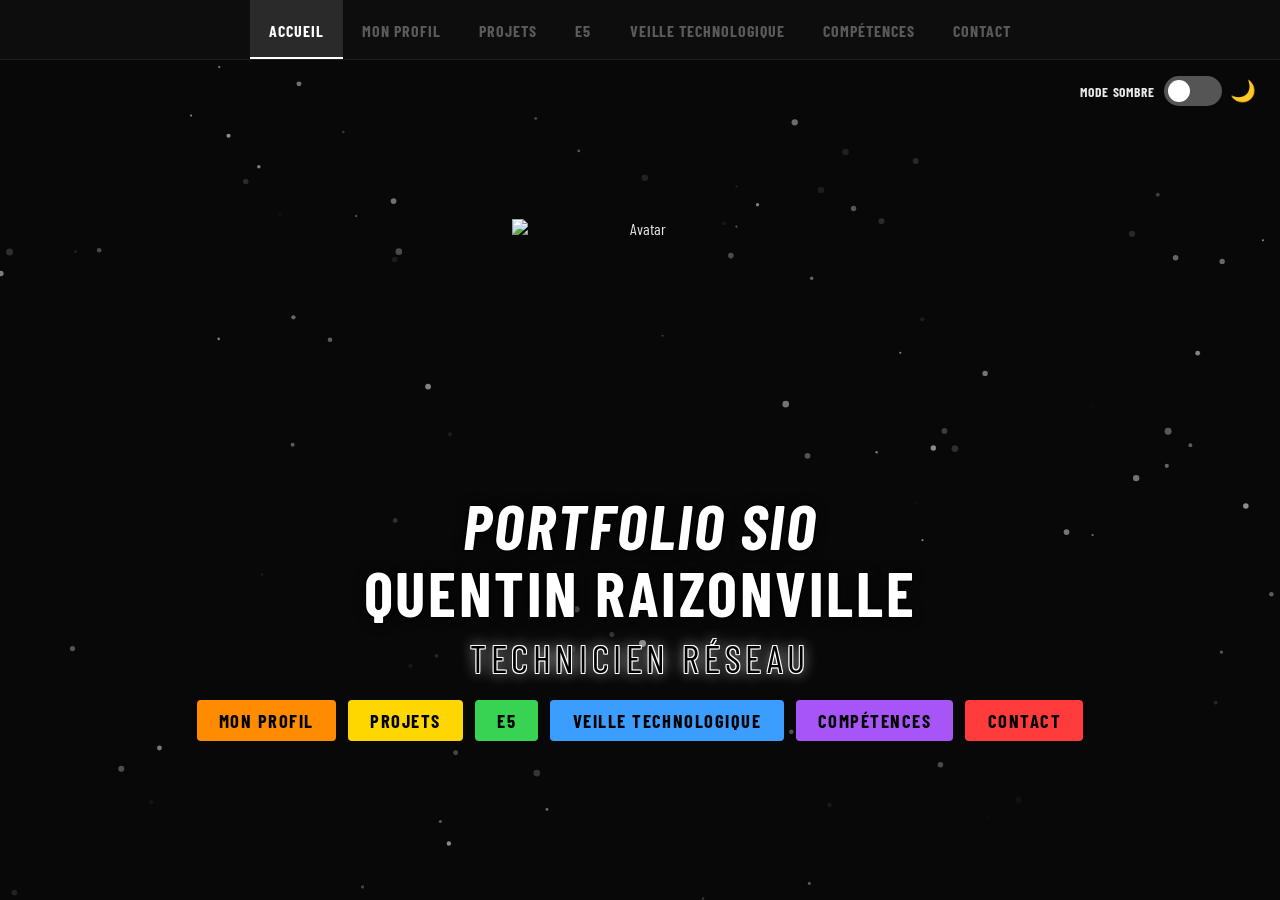
==== commit ccb90fa9: "Add files via upload" ====
--- a/index.html
+++ b/index.html
@@ -537,7 +537,7 @@
                 </div>
                 <div class="form-group">
                   <label for="fmessage">Message</label>
-                  <textarea id="fmessage" name="message" rows="20" placeholder="Votre message…" required></textarea>
+                  <textarea id="fmessage" name="message" rows="10" placeholder="Votre message…" required></textarea>
                 </div>
                 <button type="submit" class="send-btn">Envoyer</button>
               </form>
--- a/style.css
+++ b/style.css
@@ -542,7 +542,7 @@
   position:relative}
 .accueil-sub {
   margin-top:.6rem;
-  font-size:clamp(1.17rem,2.7vw,2.16rem);
+  font-size:clamp(1.29rem,2.97vw,2.38rem);
   font-weight:400;
   letter-spacing:.12em;
   text-transform:uppercase;
@@ -550,7 +550,7 @@
   text-shadow:1px 1px 0 #fff,-1px -1px 0 #fff,1px -1px 0 #fff,-1px 1px 0 #fff,0 0 14px rgba(255,255,255,.95)}
 .accueil-line1,
 .accueil-line2 {
-  font-size:clamp(1.8rem,4.5vw,4.05rem);
+  font-size:clamp(1.98rem,4.95vw,4.46rem);
   font-weight:700;
   letter-spacing:.04em;
   text-transform:uppercase;
@@ -560,19 +560,19 @@
 .accueil-btns {
   display:flex;
   flex-wrap:wrap;
-  gap:.68rem;
-  margin-top:1.08rem;
+  gap:.75rem;
+  margin-top:1.19rem;
   justify-content:center}
 .nav-btn {
   font-family:var(--f);
-  font-size:clamp(0.8rem,1.4vw,1.05rem);
+  font-size:clamp(0.88rem,1.54vw,1.16rem);
   font-weight:700;
   letter-spacing:.08em;
   text-transform:uppercase;
   color:#000;
   border:none;
   border-radius:4px;
-  padding:.5rem 1.26rem;
+  padding:.55rem 1.39rem;
   cursor:pointer;
   transition:filter .2s,transform .15s;
   white-space:nowrap}
@@ -999,16 +999,12 @@
 
 /* Projets : conteneur adaptatif */
 #projets .page-content {
-  flex-wrap: wrap;
-  flex-direction: row;
-  justify-content: center;
-  gap: clamp(1rem, 2vw, 2rem);
   padding: 2.5rem 5vw 4rem;
   max-width: min(92vw, 1400px);
   margin: 0 auto;
 }
 
-#projets .page-content > div[id] {
+.projets-grid > .projet-card {
   flex: 1 1 clamp(280px, 30vw, 460px);
   max-width: clamp(280px, 35vw, 480px);
 }
@@ -1127,10 +1123,10 @@
 
 /* --- Accueil : avatar --- */
 .accueil-avatar {
-  width: 234px;
-  height: 234px;
+  width: 257px;
+  height: 257px;
   object-fit: contain;
-  margin-bottom: 0.9rem;
+  margin-bottom: 1rem;
 }
 
 /* --- Accueil : boutons colorés --- */
@@ -1152,7 +1148,7 @@
   display: flex;
   flex-wrap: wrap;
   justify-content: center;
-  gap: 2rem;
+  gap: clamp(1rem, 2vw, 2rem);
   width: 100%;
   margin-top: 2.5rem;
 }
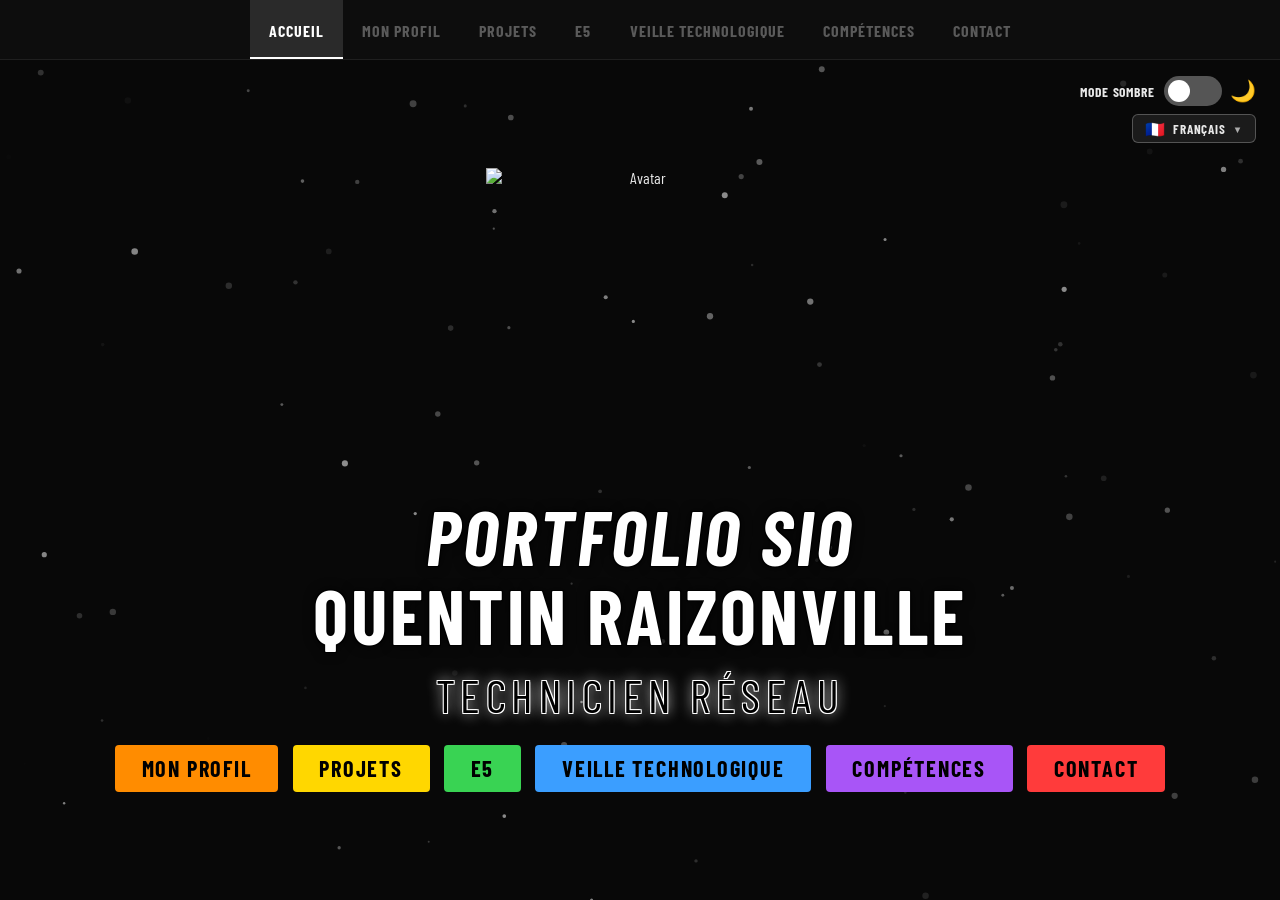
==== commit 76aa4d9c: "Add files via upload" ====
--- a/index.html
+++ b/index.html
@@ -22,31 +22,29 @@
     <!-- ==================== NAVIGATION ==================== -->
     <nav>
       <ul class="nav-links">
-        <li><a href="#" class="active" data-page="accueil">Accueil</a></li>
-        <li><a href="#" data-page="profil">Mon Profil</a></li>
-        <li><a href="#" data-page="projets">Projets</a></li>
+        <li><a href="#" class="active" data-page="accueil"    data-i18n="nav.accueil">Accueil</a></li>
+        <li><a href="#" data-page="profil"                    data-i18n="nav.profil">Mon Profil</a></li>
+        <li><a href="#" data-page="projets"                   data-i18n="nav.projets">Projets</a></li>
         <li><a href="#" data-page="e5">E5</a></li>
-        <li><a href="#" data-page="veille">Veille Technologique</a></li>
-        <li><a href="#" data-page="competences">Compétences</a></li>
-        <li><a href="#" data-page="contact">Contact</a></li>
+        <li><a href="#" data-page="veille"                    data-i18n="nav.veille">Veille Technologique</a></li>
+        <li><a href="#" data-page="competences"               data-i18n="nav.competences">Compétences</a></li>
+        <li><a href="#" data-page="contact"                   data-i18n="nav.contact">Contact</a></li>
       </ul>
       <button class="burger" id="burger" aria-label="Menu">
-        <span></span>
-        <span></span>
-        <span></span>
+        <span></span><span></span><span></span>
       </button>
     </nav>
 
     <!-- Menu mobile -->
     <div class="mobile-menu" id="mobileMenu">
       <ul>
-        <li><a href="#" class="active" data-page="accueil">Accueil</a></li>
-        <li><a href="#" data-page="profil">Mon Profil</a></li>
-        <li><a href="#" data-page="projets">Projets</a></li>
+        <li><a href="#" class="active" data-page="accueil"   data-i18n="nav.accueil">Accueil</a></li>
+        <li><a href="#" data-page="profil"                   data-i18n="nav.profil">Mon Profil</a></li>
+        <li><a href="#" data-page="projets"                  data-i18n="nav.projets">Projets</a></li>
         <li><a href="#" data-page="e5">E5</a></li>
-        <li><a href="#" data-page="veille">Veille Technologique</a></li>
-        <li><a href="#" data-page="competences">Compétences</a></li>
-        <li><a href="#" data-page="contact">Contact</a></li>
+        <li><a href="#" data-page="veille"                   data-i18n="nav.veille">Veille Technologique</a></li>
+        <li><a href="#" data-page="competences"              data-i18n="nav.competences">Compétences</a></li>
+        <li><a href="#" data-page="contact"                  data-i18n="nav.contact">Contact</a></li>
       </ul>
     </div>
 
@@ -56,12 +54,30 @@
       <!-- ACCUEIL -->
       <div id="accueil" class="page active page-enter">
         <div class="theme-switcher">
-          <span id="themeLabel" class="theme-label">Mode sombre</span>
-          <button class="theme-toggle" id="themeToggle" aria-label="Changer le thème">
-            <span class="switch-track"><span class="switch-thumb"></span></span>
-            <span class="switch-icon" id="switchIcon">🌙</span>
-          </button>
-        </div>
+          <div class="theme-row">
+            <span id="themeLabel" class="theme-label" data-i18n="accueil.modeSombre">Mode sombre</span>
+            <button class="theme-toggle" id="themeToggle" aria-label="Changer le thème">
+              <span class="switch-track"><span class="switch-thumb"></span></span>
+              <span class="switch-icon" id="switchIcon">🌙</span>
+            </button>
+          </div>
+
+          <!-- Sélecteur de langue -->
+          <div class="lang-switcher" id="langSwitcher">
+            <button class="lang-btn" id="langBtn" aria-haspopup="true" aria-expanded="false">
+              <span class="lang-flag" id="langFlag">🇫🇷</span>
+              <span class="lang-name" id="langName">Français</span>
+              <span class="lang-chevron">&#9660;</span>
+            </button>
+            <ul class="lang-dropdown" id="langDropdown" role="listbox">
+              <li class="lang-option" data-lang="en" role="option">
+                <span class="lang-flag">🇬🇧</span>
+                <span class="lang-name">English</span>
+              </li>
+            </ul>
+          </div>
+        </div>
+
         <div class="accueil-hero">
           <img
             src="https://github.com/Quentin-Rzl/Portfolio.github.io/blob/main/assets/images/Accueil/goblin%20slayer%20chibi.png?raw=true"
@@ -70,14 +86,14 @@
           />
           <p class="accueil-line1"><em>Portfolio SIO</em></p>
           <p class="accueil-line2">Quentin Raizonville</p>
-          <p class="accueil-sub">Technicien Réseau</p>
+          <p class="accueil-sub" data-i18n="accueil.titre">Technicien Réseau</p>
           <div class="accueil-btns">
-            <button class="nav-btn accueil-btn-1" data-page="profil">Mon Profil</button>
-            <button class="nav-btn accueil-btn-2" data-page="projets">Projets</button>
+            <button class="nav-btn accueil-btn-1" data-page="profil"      data-i18n="nav.profil">Mon Profil</button>
+            <button class="nav-btn accueil-btn-2" data-page="projets"     data-i18n="nav.projets">Projets</button>
             <button class="nav-btn accueil-btn-3" data-page="e5">E5</button>
-            <button class="nav-btn accueil-btn-4" data-page="veille">Veille Technologique</button>
-            <button class="nav-btn accueil-btn-5" data-page="competences">Compétences</button>
-            <button class="nav-btn accueil-btn-6" data-page="contact">Contact</button>
+            <button class="nav-btn accueil-btn-4" data-page="veille"      data-i18n="nav.veille">Veille Technologique</button>
+            <button class="nav-btn accueil-btn-5" data-page="competences" data-i18n="nav.competences">Compétences</button>
+            <button class="nav-btn accueil-btn-6" data-page="contact"     data-i18n="nav.contact">Contact</button>
           </div>
         </div>
       </div>
@@ -85,38 +101,38 @@
       <!-- MON PROFIL -->
       <div id="profil" class="page">
         <div class="page-content">
-          <h1 class="page-title">Mon Profil</h1>
+          <h1 class="page-title" data-i18n="nav.profil">Mon Profil</h1>
           <div class="profil-wrap">
 
             <div>
-              <h2 class="profil-section-title pst-1">À propos</h2>
+              <h2 class="profil-section-title pst-1" data-i18n="profil.apropos">À propos</h2>
               <div class="profil-apropos">
-                <p>Enchanté, je me présente, Quentin Raizonville : Jeune technicien réseau curieux et déterminé, je cherche aujourd'hui à étendre mon arsenal de connaissances, que ce soit en cybersécurité, langages informatiques ou encore en systèmes d'exploitations. Actuellement apprenti en BTS Services Informatiques aux Organisations option SISR chez Nexa Digital School à Paris, je travail avec patience et rigueur afin de répondre à vos attentes.</p>
+                <p data-i18n="profil.bio">Enchanté, je me présente, Quentin Raizonville : Jeune technicien réseau curieux et déterminé, je cherche aujourd'hui à étendre mon arsenal de connaissances, que ce soit en cybersécurité, langages informatiques ou encore en systèmes d'exploitations. Actuellement apprenti en BTS Services Informatiques aux Organisations option SISR chez Nexa Digital School à Paris, je travail avec patience et rigueur afin de répondre à vos attentes.</p>
               </div>
             </div>
 
             <div>
-              <h2 class="profil-section-title pst-2">CV</h2>
+              <h2 class="profil-section-title pst-2" data-i18n="profil.cv">CV</h2>
               <div class="profil-cv">
-                <a class="cv-download" href="https://github.com/Quentin-Rzl/Portfolio.github.io/raw/71dad8ae576b7893decb8af7dae2997d56310dc4/assets/files/Profil/CV_2026_Quentin_Raizonville.pdf" target="_blank" rel="noopener">⬇ Télécharger le CV</a>
+                <a class="cv-download" href="https://github.com/Quentin-Rzl/Portfolio.github.io/raw/71dad8ae576b7893decb8af7dae2997d56310dc4/assets/files/Profil/CV_2026_Quentin_Raizonville.pdf" target="_blank" rel="noopener" data-i18n="profil.cvDownload">⬇ Télécharger le CV</a>
                 <img src="https://github.com/Quentin-Rzl/Portfolio.github.io/blob/main/assets/images/Profil/CV.png?raw=true" alt="CV Quentin Raizonville"/>
               </div>
             </div>
 
             <div>
-              <h2 class="profil-section-title pst-3">Centres d'intérêts</h2>
+              <h2 class="profil-section-title pst-3" data-i18n="profil.interets">Centres d'intérêts</h2>
               <div class="interest-grid">
 
                 <div class="interest-card" id="icard-prog">
                   <div class="interest-card-header" onclick="document.getElementById('icard-prog').classList.toggle('open')">
                     <span class="interest-card-icon">💻</span>
                     <div class="interest-card-title-block">
-                      <span class="interest-card-title">Code</span>
+                      <span class="interest-card-title" data-i18n="profil.icard.code.titre">Code</span>
                     </div>
                     <span class="interest-card-chevron">&#9660;</span>
                   </div>
                   <div class="interest-card-body">
-                    <p>Programmer représente pour moi une série de challenges que j'aime surmonter.</p>
+                    <p data-i18n="profil.icard.code.desc">Programmer représente pour moi une série de challenges que j'aime surmonter.</p>
                   </div>
                 </div>
 
@@ -124,12 +140,12 @@
                   <div class="interest-card-header" onclick="document.getElementById('icard-echecs').classList.toggle('open')">
                     <span class="interest-card-icon">♟️</span>
                     <div class="interest-card-title-block">
-                      <span class="interest-card-title">Échecs</span>
+                      <span class="interest-card-title" data-i18n="profil.icard.echecs.titre">Échecs</span>
                     </div>
                     <span class="interest-card-chevron">&#9660;</span>
                   </div>
                   <div class="interest-card-body">
-                    <p>Jouer aux échecs me permet de développer mon sens de l'analyse, et surtout de réfléchir avant d'agir.</p>
+                    <p data-i18n="profil.icard.echecs.desc">Jouer aux échecs me permet de développer mon sens de l'analyse, et surtout de réfléchir avant d'agir.</p>
                   </div>
                 </div>
 
@@ -137,12 +153,12 @@
                   <div class="interest-card-header" onclick="document.getElementById('icard-jv').classList.toggle('open')">
                     <span class="interest-card-icon">🎮</span>
                     <div class="interest-card-title-block">
-                      <span class="interest-card-title">Jeux vidéo</span>
+                      <span class="interest-card-title" data-i18n="profil.icard.jv.titre">Jeux vidéo</span>
                     </div>
                     <span class="interest-card-chevron">&#9660;</span>
                   </div>
                   <div class="interest-card-body">
-                    <p>En tant que coach amateur en jeux d'équipes et de stratégie, j'ai appris à faire valoir mon opinion et celles des autres, combattant ainsi ma timidité.</p>
+                    <p data-i18n="profil.icard.jv.desc">En tant que coach amateur en jeux d'équipes et de stratégie, j'ai appris à faire valoir mon opinion et celles des autres, combattant ainsi ma timidité.</p>
                   </div>
                 </div>
 
@@ -155,41 +171,29 @@
       <!-- PROJETS -->
       <div id="projets" class="page">
         <div class="page-content projets-content">
-          <h1 class="page-title">Projets</h1>
+          <h1 class="page-title" data-i18n="nav.projets">Projets</h1>
           <div class="projets-grid">
 
             <!-- Carte : PingCastle -->
             <div id="pingcastle-card" class="projet-card">
               <div class="projet-card-header">
-                <span class="projet-card-titre">Sécuriser un domaine avec PingCastle</span>
+                <span class="projet-card-titre" data-i18n="projets.p1.titre">Sécuriser un domaine avec PingCastle</span>
               </div>
               <img
                 src="https://github.com/Quentin-Rzl/Portfolio.github.io/blob/main/assets/images/Projets/jauge%20PingCastle.png?raw=true"
                 class="projet-card-img"
                 alt="Score PingCastle"
               />
-              <a
-                class="projet-card-link"
+              <a class="projet-card-link"
                 href="https://github.com/Quentin-Rzl/Portfolio.github.io/raw/25d76afa435c6d3b61ad3c38131c486168edec7a/assets/files/Projets/Documentation%20projet%20S%C3%A9curit%C3%A9%20PingCastle.pdf"
-                target="_blank"
-                rel="noopener"
-              >Consulter</a>
-              <p class="projet-card-desc">Outil d'audit de sécurité, PingCastle est un logiciel d'analyse de données dans un domaine qui va nous permettre de renforcer la sécurité d'une infrastructure sous Windows.</p>
+                target="_blank" rel="noopener" data-i18n="projets.consulter">Consulter</a>
+              <p class="projet-card-desc" data-i18n="projets.p1.desc">Outil d'audit de sécurité, PingCastle est un logiciel d'analyse de données dans un domaine qui va nous permettre de renforcer la sécurité d'une infrastructure sous Windows.</p>
               <div class="projet-card-footer">
-                <span class="projet-card-avec">Avec :</span>
+                <span class="projet-card-avec" data-i18n="projets.avec">Avec :</span>
                 <div class="projet-card-skills">
-                  <div class="skill-item">
-                    <img src="https://github.com/Quentin-Rzl/Portfolio.github.io/blob/main/assets/images/Comp%C3%A9tences/pfsense.png?raw=true" class="skill-icon" alt="PfSense"/>
-                    <span class="skill-label">PfSense</span>
-                  </div>
-                  <div class="skill-item">
-                    <img src="https://github.com/Quentin-Rzl/Portfolio.github.io/blob/main/assets/images/Comp%C3%A9tences/vmware%20workstation.png?raw=true" class="skill-icon" alt="VMware"/>
-                    <span class="skill-label">VMware Workstation</span>
-                  </div>
-                  <div class="skill-item">
-                    <img src="https://github.com/Quentin-Rzl/Portfolio.github.io/blob/main/assets/images/Comp%C3%A9tences/windows.png?raw=true" class="skill-icon" alt="Windows"/>
-                    <span class="skill-label">Windows</span>
-                  </div>
+                  <div class="skill-item"><img src="https://github.com/Quentin-Rzl/Portfolio.github.io/blob/main/assets/images/Comp%C3%A9tences/pfsense.png?raw=true" class="skill-icon" alt="PfSense"/><span class="skill-label">PfSense</span></div>
+                  <div class="skill-item"><img src="https://github.com/Quentin-Rzl/Portfolio.github.io/blob/main/assets/images/Comp%C3%A9tences/vmware%20workstation.png?raw=true" class="skill-icon" alt="VMware"/><span class="skill-label">VMware Workstation</span></div>
+                  <div class="skill-item"><img src="https://github.com/Quentin-Rzl/Portfolio.github.io/blob/main/assets/images/Comp%C3%A9tences/windows.png?raw=true" class="skill-icon" alt="Windows"/><span class="skill-label">Windows</span></div>
                 </div>
               </div>
             </div>
@@ -197,38 +201,22 @@
             <!-- Carte : Serveur Samba -->
             <div id="pingcastle-card-2" class="projet-card">
               <div class="projet-card-header">
-                <span class="projet-card-titre">Mise en place d'un serveur Samba</span>
+                <span class="projet-card-titre" data-i18n="projets.p2.titre">Mise en place d'un serveur Samba</span>
               </div>
               <img
                 src="https://github.com/Quentin-Rzl/Portfolio.github.io/blob/main/assets/images/Projets/infra%20info.png?raw=true"
-                class="projet-card-img"
-                alt="Infrastructure simple"
+                class="projet-card-img" alt="Infrastructure simple"
               />
-              <p class="projet-card-wip">En cours de développement</p>
-              <p class="projet-card-desc">Création et gestion d'une infrastructure contenant : Serveur AD DS et DHCP ; Serveur de partage Samba ; Page Web ; Serveur de sauvegarde de données ; Espace Client ; routeur et pare-feu PfSense.</p>
+              <p class="projet-card-wip" data-i18n="projets.wip">En cours de développement</p>
+              <p class="projet-card-desc" data-i18n="projets.p2.desc">Création et gestion d'une infrastructure contenant : Serveur AD DS et DHCP ; Serveur de partage Samba ; Page Web ; Serveur de sauvegarde de données ; Espace Client ; routeur et pare-feu PfSense.</p>
               <div class="projet-card-footer">
-                <span class="projet-card-avec">Avec :</span>
+                <span class="projet-card-avec" data-i18n="projets.avec">Avec :</span>
                 <div class="projet-card-skills">
-                  <div class="skill-item">
-                    <img src="https://github.com/Quentin-Rzl/Portfolio.github.io/blob/main/assets/images/Comp%C3%A9tences/Html.png?raw=true" class="skill-icon" alt="HTML"/>
-                    <span class="skill-label">HTML</span>
-                  </div>
-                  <div class="skill-item">
-                    <img src="https://github.com/Quentin-Rzl/Portfolio.github.io/blob/main/assets/images/Comp%C3%A9tences/linux.png?raw=true" class="skill-icon" alt="Linux"/>
-                    <span class="skill-label">Linux</span>
-                  </div>
-                  <div class="skill-item">
-                    <img src="https://github.com/Quentin-Rzl/Portfolio.github.io/blob/main/assets/images/Comp%C3%A9tences/pfsense.png?raw=true" class="skill-icon" alt="PfSense"/>
-                    <span class="skill-label">PfSense</span>
-                  </div>
-                  <div class="skill-item">
-                    <img src="https://github.com/Quentin-Rzl/Portfolio.github.io/blob/main/assets/images/Comp%C3%A9tences/vmware%20workstation.png?raw=true" class="skill-icon" alt="VMware"/>
-                    <span class="skill-label">VMware Workstation</span>
-                  </div>
-                  <div class="skill-item">
-                    <img src="https://github.com/Quentin-Rzl/Portfolio.github.io/blob/main/assets/images/Comp%C3%A9tences/windows.png?raw=true" class="skill-icon" alt="Windows"/>
-                    <span class="skill-label">Windows</span>
-                  </div>
+                  <div class="skill-item"><img src="https://github.com/Quentin-Rzl/Portfolio.github.io/blob/main/assets/images/Comp%C3%A9tences/Html.png?raw=true" class="skill-icon" alt="HTML"/><span class="skill-label">HTML</span></div>
+                  <div class="skill-item"><img src="https://github.com/Quentin-Rzl/Portfolio.github.io/blob/main/assets/images/Comp%C3%A9tences/linux.png?raw=true" class="skill-icon" alt="Linux"/><span class="skill-label">Linux</span></div>
+                  <div class="skill-item"><img src="https://github.com/Quentin-Rzl/Portfolio.github.io/blob/main/assets/images/Comp%C3%A9tences/pfsense.png?raw=true" class="skill-icon" alt="PfSense"/><span class="skill-label">PfSense</span></div>
+                  <div class="skill-item"><img src="https://github.com/Quentin-Rzl/Portfolio.github.io/blob/main/assets/images/Comp%C3%A9tences/vmware%20workstation.png?raw=true" class="skill-icon" alt="VMware"/><span class="skill-label">VMware Workstation</span></div>
+                  <div class="skill-item"><img src="https://github.com/Quentin-Rzl/Portfolio.github.io/blob/main/assets/images/Comp%C3%A9tences/windows.png?raw=true" class="skill-icon" alt="Windows"/><span class="skill-label">Windows</span></div>
                 </div>
               </div>
             </div>
@@ -236,26 +224,19 @@
             <!-- Carte : Compotesteur Wakfu -->
             <div id="compotesteur-card" class="projet-card">
               <div class="projet-card-header">
-                <span class="projet-card-titre">Compotesteur équipe de 3/6 joueurs pour le jeu Wakfu</span>
+                <span class="projet-card-titre" data-i18n="projets.p3.titre">Compotesteur équipe de 3/6 joueurs pour le jeu Wakfu</span>
               </div>
               <img
                 src="https://github.com/Quentin-Rzl/Portfolio.github.io/blob/main/assets/images/Projets/compotesteur%20minia.jpg?raw=true"
-                class="projet-card-img"
-                alt="Compotesteur Wakfu"
+                class="projet-card-img" alt="Compotesteur Wakfu"
               />
-              <p class="projet-card-wip">En cours de développement</p>
-              <p class="projet-card-desc">Site accompagné d'un programme qui test des compositions de personnage pour des équipes de 3 ou 6 joueurs pour le jeu Wakfu</p>
+              <p class="projet-card-wip" data-i18n="projets.wip">En cours de développement</p>
+              <p class="projet-card-desc" data-i18n="projets.p3.desc">Site accompagné d'un programme qui test des compositions de personnage pour des équipes de 3 ou 6 joueurs pour le jeu Wakfu</p>
               <div class="projet-card-footer">
-                <span class="projet-card-avec">Avec :</span>
+                <span class="projet-card-avec" data-i18n="projets.avec">Avec :</span>
                 <div class="projet-card-skills">
-                  <div class="skill-item">
-                    <img src="https://github.com/Quentin-Rzl/Portfolio.github.io/blob/main/assets/images/Comp%C3%A9tences/Html.png?raw=true" class="skill-icon" alt="HTML"/>
-                    <span class="skill-label">HTML</span>
-                  </div>
-                  <div class="skill-item">
-                    <img src="https://github.com/Quentin-Rzl/Portfolio.github.io/blob/main/assets/images/Comp%C3%A9tences/python.png?raw=true" class="skill-icon" alt="Python"/>
-                    <span class="skill-label">Python</span>
-                  </div>
+                  <div class="skill-item"><img src="https://github.com/Quentin-Rzl/Portfolio.github.io/blob/main/assets/images/Comp%C3%A9tences/Html.png?raw=true" class="skill-icon" alt="HTML"/><span class="skill-label">HTML</span></div>
+                  <div class="skill-item"><img src="https://github.com/Quentin-Rzl/Portfolio.github.io/blob/main/assets/images/Comp%C3%A9tences/python.png?raw=true" class="skill-icon" alt="Python"/><span class="skill-label">Python</span></div>
                 </div>
               </div>
             </div>
@@ -270,7 +251,9 @@
           <h1 class="page-title">E5</h1>
           <div class="e5-wrap">
             <div class="e5-tableau">
-              <a class="e5-download" href="https://github.com/Quentin-Rzl/Portfolio.github.io/raw/ba7f94712fd05b6b7f17e8ab2e2a2c57bd9e51e6/EPREUVE%20E5%20TABLEAU%20DE%20SYNTHESE%20-%20Quentin%20RAIZONVILLE%20-%20BTS%20SIO%202026.pdf" target="_blank" rel="noopener">⬇ Télécharger le tableau de synthèse</a>
+              <a class="e5-download"
+                href="https://github.com/Quentin-Rzl/Portfolio.github.io/raw/ba7f94712fd05b6b7f17e8ab2e2a2c57bd9e51e6/EPREUVE%20E5%20TABLEAU%20DE%20SYNTHESE%20-%20Quentin%20RAIZONVILLE%20-%20BTS%20SIO%202026.pdf"
+                target="_blank" rel="noopener" data-i18n="e5.download">⬇ Télécharger le tableau de synthèse</a>
               <img src="https://github.com/Quentin-Rzl/Portfolio.github.io/blob/main/assets/images/E5/Tableau%20e5.png?raw=true" alt="Tableau de synthèse E5"/>
             </div>
           </div>
@@ -280,28 +263,28 @@
       <!-- VEILLE TECHNOLOGIQUE -->
       <div id="veille" class="page">
         <div class="page-content">
-          <h1 class="page-title">Veille Technologique</h1>
+          <h1 class="page-title" data-i18n="nav.veille">Veille Technologique</h1>
           <div class="veille-grid">
 
             <article class="veille-card">
-              <h2 class="veille-card-title">L'état français banni Microsoft et choisit Libre</h2>
-              <a class="veille-card-link" href="https://www.lesnumeriques.com/societe-numerique/le-logiciel-libre-chez-nous-c-est-strategique-comment-le-fisc-francais-a-banni-microsoft-pour-proteger-vos-impots-n252598.html" target="_blank" rel="noopener">Lire l'article ↗</a>
-              <img src="https://github.com/Quentin-Rzl/Portfolio.github.io/blob/main/assets/images/Veille%20Technologique/Libre%20plutot%20que%20microsoft.png?raw=true" class="veille-card-img" alt="Salle de serveurs — illustration veille technologique"/>
-              <p class="veille-card-desc">Afin de ne plus dépendre des règles imposées par les États-Unis, l'État français décide, pour sécuriser l'impôt français, de se séparer du système Microsoft et le remplace par un autre logiciel&#160;: Libre.</p>
+              <h2 class="veille-card-title" data-i18n="veille.v1.titre">L'état français banni Microsoft et choisit Libre</h2>
+              <a class="veille-card-link" href="https://www.lesnumeriques.com/societe-numerique/le-logiciel-libre-chez-nous-c-est-strategique-comment-le-fisc-francais-a-banni-microsoft-pour-proteger-vos-impots-n252598.html" target="_blank" rel="noopener" data-i18n="veille.lire">Lire l'article ↗</a>
+              <img src="https://github.com/Quentin-Rzl/Portfolio.github.io/blob/main/assets/images/Veille%20Technologique/Libre%20plutot%20que%20microsoft.png?raw=true" class="veille-card-img" alt="Salle de serveurs"/>
+              <p class="veille-card-desc" data-i18n="veille.v1.desc">Afin de ne plus dépendre des règles imposées par les États-Unis, l'État français décide, pour sécuriser l'impôt français, de se séparer du système Microsoft et le remplace par un autre logiciel&#160;: Libre.</p>
             </article>
 
             <article class="veille-card">
-              <h2 class="veille-card-title">La France, championne de la fuite de données en 2026</h2>
-              <a class="veille-card-link" href="https://frenchbreaches.com/blog/la-france-championne-des-fuites-de-donnees-en-2026-face-a-toute-leurope" target="_blank" rel="noopener">Lire l'article ↗</a>
+              <h2 class="veille-card-title" data-i18n="veille.v2.titre">La France, championne de la fuite de données en 2026</h2>
+              <a class="veille-card-link" href="https://frenchbreaches.com/blog/la-france-championne-des-fuites-de-donnees-en-2026-face-a-toute-leurope" target="_blank" rel="noopener" data-i18n="veille.lire">Lire l'article ↗</a>
               <img src="https://github.com/Quentin-Rzl/Portfolio.github.io/blob/main/assets/images/Veille%20Technologique/vuln%C3%A9%20france.png?raw=true" class="veille-card-img veille-card-img--small" alt="La France, cible principale des cyberattaques en Europe"/>
-              <p class="veille-card-desc">Depuis janvier 2026, la France subit une vague de piratages qui met en péril plus de 200 millions de données personnelles des citoyens. Les secteurs de la médecine et de la finance sont les plus exposés.</p>
+              <p class="veille-card-desc" data-i18n="veille.v2.desc">Depuis janvier 2026, la France subit une vague de piratages qui met en péril plus de 200 millions de données personnelles des citoyens. Les secteurs de la médecine et de la finance sont les plus exposés.</p>
             </article>
 
             <article class="veille-card">
-              <h2 class="veille-card-title">Le manque de réactivité de l'ANSSI</h2>
-              <a class="veille-card-link" href="https://www.lemondeinformatique.fr/actualites/lire-l-anssi-sur-la-sellette-apres-de-multiples-defaillances-en-cybersecurite-100194.html" target="_blank" rel="noopener">Lire l'article ↗</a>
+              <h2 class="veille-card-title" data-i18n="veille.v3.titre">Le manque de réactivité de l'ANSSI</h2>
+              <a class="veille-card-link" href="https://www.lemondeinformatique.fr/actualites/lire-l-anssi-sur-la-sellette-apres-de-multiples-defaillances-en-cybersecurite-100194.html" target="_blank" rel="noopener" data-i18n="veille.lire">Lire l'article ↗</a>
               <img src="https://github.com/Quentin-Rzl/Portfolio.github.io/blob/main/assets/images/Veille%20Technologique/anssi%20inactif.png?raw=true" class="veille-card-img" alt="Commission de la Défense — ANSSI"/>
-              <p class="veille-card-desc">Face à la recrudescence des attaques informatiques touchant un nombre toujours plus élevé de services publics et de ministères, l'Agence nationale de la sécurité des systèmes d'information peine à prouver sa capacité d'action.</p>
+              <p class="veille-card-desc" data-i18n="veille.v3.desc">Face à la recrudescence des attaques informatiques touchant un nombre toujours plus élevé de services publics et de ministères, l'Agence nationale de la sécurité des systèmes d'information peine à prouver sa capacité d'action.</p>
             </article>
 
           </div>
@@ -311,7 +294,7 @@
       <!-- COMPÉTENCES -->
       <div id="competences" class="page">
         <div class="page-content">
-          <h1 class="page-title">Compétences</h1>
+          <h1 class="page-title" data-i18n="nav.competences">Compétences</h1>
           <div class="comp-grid">
 
             <div class="tool-card" id="card-c">
@@ -319,13 +302,11 @@
                 <img src="https://github.com/Quentin-Rzl/Portfolio.github.io/blob/main/assets/images/Comp%C3%A9tences/C.png?raw=true" alt="C logo"/>
                 <div class="tool-card-title-block">
                   <span class="tool-card-title">C</span>
-                  <span class="tool-card-sub">Programmation</span>
-                </div>
-                <span class="tool-card-chevron">&#9660;</span>
-              </div>
-              <div class="tool-card-body">
-                <p>Programmation et réseau sont étroitement liés dans le domaine du numérique. Avoir des connaissances en développement me permet de mieux coordonner mes actions en fonction des besoins.</p>
-              </div>
+                  <span class="tool-card-sub" data-i18n="comp.sub.programmation">Programmation</span>
+                </div>
+                <span class="tool-card-chevron">&#9660;</span>
+              </div>
+              <div class="tool-card-body"><p data-i18n="comp.desc.c">Programmation et réseau sont étroitement liés dans le domaine du numérique. Avoir des connaissances en développement me permet de mieux coordonner mes actions en fonction des besoins.</p></div>
             </div>
 
             <div class="tool-card" id="card-css">
@@ -333,13 +314,11 @@
                 <img src="https://github.com/Quentin-Rzl/Portfolio.github.io/blob/main/assets/images/Comp%C3%A9tences/CSS.png?raw=true" alt="CSS logo"/>
                 <div class="tool-card-title-block">
                   <span class="tool-card-title">CSS</span>
-                  <span class="tool-card-sub">Edition de page internet</span>
-                </div>
-                <span class="tool-card-chevron">&#9660;</span>
-              </div>
-              <div class="tool-card-body">
-                <p>Le langage CSS est une extension de HTML pour accompagner ce dernier dans la création de pages web. Il permet de créer des effets visuels et animations pour donner une réelle personnalité aux fichiers HTML.</p>
-              </div>
+                  <span class="tool-card-sub" data-i18n="comp.sub.editionWeb">Edition de page internet</span>
+                </div>
+                <span class="tool-card-chevron">&#9660;</span>
+              </div>
+              <div class="tool-card-body"><p data-i18n="comp.desc.css">Le langage CSS est une extension de HTML pour accompagner ce dernier dans la création de pages web. Il permet de créer des effets visuels et animations pour donner une réelle personnalité aux fichiers HTML.</p></div>
             </div>
 
             <div class="tool-card" id="card-cisco">
@@ -347,13 +326,11 @@
                 <img src="https://github.com/Quentin-Rzl/Portfolio.github.io/blob/main/assets/images/Comp%C3%A9tences/Cisco.png?raw=true" alt="Cisco logo"/>
                 <div class="tool-card-title-block">
                   <span class="tool-card-title">Cisco Packet Tracer</span>
-                  <span class="tool-card-sub">Simulation de Réseaux</span>
-                </div>
-                <span class="tool-card-chevron">&#9660;</span>
-              </div>
-              <div class="tool-card-body">
-                <p>La simulation de réseaux permet de définir en détail l'architecture numérique à mettre en place et de la tester avant de l'appliquer en physique.</p>
-              </div>
+                  <span class="tool-card-sub" data-i18n="comp.sub.simReseau">Simulation de Réseaux</span>
+                </div>
+                <span class="tool-card-chevron">&#9660;</span>
+              </div>
+              <div class="tool-card-body"><p data-i18n="comp.desc.cisco">La simulation de réseaux permet de définir en détail l'architecture numérique à mettre en place et de la tester avant de l'appliquer en physique.</p></div>
             </div>
 
             <div class="tool-card" id="card-html">
@@ -361,13 +338,11 @@
                 <img src="https://github.com/Quentin-Rzl/Portfolio.github.io/blob/main/assets/images/Comp%C3%A9tences/Html.png?raw=true" alt="HTML logo"/>
                 <div class="tool-card-title-block">
                   <span class="tool-card-title">HTML</span>
-                  <span class="tool-card-sub">Édition de page internet</span>
-                </div>
-                <span class="tool-card-chevron">&#9660;</span>
-              </div>
-              <div class="tool-card-body">
-                <p>HTML est un indispensable pour configurer une page internet, notamment pour la création de ce portfolio.</p>
-              </div>
+                  <span class="tool-card-sub" data-i18n="comp.sub.editionWeb">Édition de page internet</span>
+                </div>
+                <span class="tool-card-chevron">&#9660;</span>
+              </div>
+              <div class="tool-card-body"><p data-i18n="comp.desc.html">HTML est un indispensable pour configurer une page internet, notamment pour la création de ce portfolio.</p></div>
             </div>
 
             <div class="tool-card" id="card-linux">
@@ -375,13 +350,11 @@
                 <img src="https://github.com/Quentin-Rzl/Portfolio.github.io/blob/main/assets/images/Comp%C3%A9tences/linux.png?raw=true" alt="Linux logo"/>
                 <div class="tool-card-title-block">
                   <span class="tool-card-title">Linux</span>
-                  <span class="tool-card-sub">Système d'exploitation</span>
-                </div>
-                <span class="tool-card-chevron">&#9660;</span>
-              </div>
-              <div class="tool-card-body">
-                <p>Linux est un système ouvert qui permet de mettre en place multiples services : Pare-Feux ; Superviseur ; Serveurs ; etc...</p>
-              </div>
+                  <span class="tool-card-sub" data-i18n="comp.sub.os">Système d'exploitation</span>
+                </div>
+                <span class="tool-card-chevron">&#9660;</span>
+              </div>
+              <div class="tool-card-body"><p data-i18n="comp.desc.linux">Linux est un système ouvert qui permet de mettre en place multiples services : Pare-Feux ; Superviseur ; Serveurs ; etc...</p></div>
             </div>
 
             <div class="tool-card" id="card-office">
@@ -393,9 +366,7 @@
                 </div>
                 <span class="tool-card-chevron">&#9660;</span>
               </div>
-              <div class="tool-card-body">
-                <p>Logiciels de création et d'édition de textes/présentations/tableaux de données.</p>
-              </div>
+              <div class="tool-card-body"><p data-i18n="comp.desc.office">Logiciels de création et d'édition de textes/présentations/tableaux de données.</p></div>
             </div>
 
             <div class="tool-card" id="card-virtualbox">
@@ -403,13 +374,11 @@
                 <img src="https://github.com/Quentin-Rzl/Portfolio.github.io/blob/main/assets/images/Comp%C3%A9tences/virtualbox-newlogo.webp?raw=true" alt="Oracle VirtualBox logo"/>
                 <div class="tool-card-title-block">
                   <span class="tool-card-title">Oracle VirtualBox</span>
-                  <span class="tool-card-sub">Virtualisation</span>
-                </div>
-                <span class="tool-card-chevron">&#9660;</span>
-              </div>
-              <div class="tool-card-body">
-                <p>La virtualisation est le centre de tout développement de réseaux et postes numériques. Elle permet de simuler ces derniers depuis un unique appareil physique.</p>
-              </div>
+                  <span class="tool-card-sub" data-i18n="comp.sub.virtualisation">Virtualisation</span>
+                </div>
+                <span class="tool-card-chevron">&#9660;</span>
+              </div>
+              <div class="tool-card-body"><p data-i18n="comp.desc.virtualisation">La virtualisation est le centre de tout développement de réseaux et postes numériques. Elle permet de simuler ces derniers depuis un unique appareil physique.</p></div>
             </div>
 
             <div class="tool-card" id="card-pingcastle">
@@ -417,13 +386,11 @@
                 <img src="https://github.com/Quentin-Rzl/Portfolio.github.io/blob/main/assets/images/Comp%C3%A9tences/Pingcastle.png?raw=true" alt="PingCastle logo"/>
                 <div class="tool-card-title-block">
                   <span class="tool-card-title">PingCastle</span>
-                  <span class="tool-card-sub">Audit de sécurité</span>
-                </div>
-                <span class="tool-card-chevron">&#9660;</span>
-              </div>
-              <div class="tool-card-body">
-                <p>PingCastle est un logiciel d'analyse de données qui fournit à son utilisateur un rapport de vulnérabilité concernant le domaine dans lequel il est testé. C'est un très bon outil pour sécuriser une infrastructure informatique.</p>
-              </div>
+                  <span class="tool-card-sub" data-i18n="comp.sub.audit">Audit de sécurité</span>
+                </div>
+                <span class="tool-card-chevron">&#9660;</span>
+              </div>
+              <div class="tool-card-body"><p data-i18n="comp.desc.pingcastle">PingCastle est un logiciel d'analyse de données qui fournit à son utilisateur un rapport de vulnérabilité concernant le domaine dans lequel il est testé. C'est un très bon outil pour sécuriser une infrastructure informatique.</p></div>
             </div>
 
             <div class="tool-card" id="card-pf">
@@ -431,13 +398,11 @@
                 <img src="https://github.com/Quentin-Rzl/Portfolio.github.io/blob/main/assets/images/Comp%C3%A9tences/pfsense.png?raw=true" alt="PfSense logo"/>
                 <div class="tool-card-title-block">
                   <span class="tool-card-title">PfSense</span>
-                  <span class="tool-card-sub">Pare-Feux</span>
-                </div>
-                <span class="tool-card-chevron">&#9660;</span>
-              </div>
-              <div class="tool-card-body">
-                <p>Savoir configurer un pare-feux est indispensable pour assurer la sécurité de nos appareils et réseaux.</p>
-              </div>
+                  <span class="tool-card-sub" data-i18n="comp.sub.parefeu">Pare-Feux</span>
+                </div>
+                <span class="tool-card-chevron">&#9660;</span>
+              </div>
+              <div class="tool-card-body"><p data-i18n="comp.desc.pfsense">Savoir configurer un pare-feux est indispensable pour assurer la sécurité de nos appareils et réseaux.</p></div>
             </div>
 
             <div class="tool-card" id="card-python">
@@ -445,13 +410,11 @@
                 <img src="https://github.com/Quentin-Rzl/Portfolio.github.io/blob/main/assets/images/Comp%C3%A9tences/python.png?raw=true" alt="Python logo"/>
                 <div class="tool-card-title-block">
                   <span class="tool-card-title">Python</span>
-                  <span class="tool-card-sub">Programmation</span>
-                </div>
-                <span class="tool-card-chevron">&#9660;</span>
-              </div>
-              <div class="tool-card-body">
-                <p>Programmation et réseau sont étroitement liés dans le domaine du numérique. Avoir des connaissances en développement me permet de mieux coordonner mes actions en fonction des besoins.</p>
-              </div>
+                  <span class="tool-card-sub" data-i18n="comp.sub.programmation">Programmation</span>
+                </div>
+                <span class="tool-card-chevron">&#9660;</span>
+              </div>
+              <div class="tool-card-body"><p data-i18n="comp.desc.c">Programmation et réseau sont étroitement liés dans le domaine du numérique. Avoir des connaissances en développement me permet de mieux coordonner mes actions en fonction des besoins.</p></div>
             </div>
 
             <div class="tool-card" id="card-vagrant">
@@ -459,13 +422,11 @@
                 <img src="https://github.com/Quentin-Rzl/Portfolio.github.io/blob/main/assets/images/Comp%C3%A9tences/vagrant.png?raw=true" alt="Vagrant logo"/>
                 <div class="tool-card-title-block">
                   <span class="tool-card-title">Vagrant</span>
-                  <span class="tool-card-sub">Automatisation</span>
-                </div>
-                <span class="tool-card-chevron">&#9660;</span>
-              </div>
-              <div class="tool-card-body">
-                <p>Automatiser une installation de poste représente à la fois un gain de temps considérable et une gestion uniforme de tout les appareils en les basant sur une configuration commune.</p>
-              </div>
+                  <span class="tool-card-sub" data-i18n="comp.sub.automatisation">Automatisation</span>
+                </div>
+                <span class="tool-card-chevron">&#9660;</span>
+              </div>
+              <div class="tool-card-body"><p data-i18n="comp.desc.vagrant">Automatiser une installation de poste représente à la fois un gain de temps considérable et une gestion uniforme de tout les appareils en les basant sur une configuration commune.</p></div>
             </div>
 
             <div class="tool-card" id="card-vmware">
@@ -473,13 +434,11 @@
                 <img src="https://github.com/Quentin-Rzl/Portfolio.github.io/blob/main/assets/images/Comp%C3%A9tences/vmware%20workstation.png?raw=true" alt="VMware logo"/>
                 <div class="tool-card-title-block">
                   <span class="tool-card-title">VMware Workstation</span>
-                  <span class="tool-card-sub">Virtualisation</span>
-                </div>
-                <span class="tool-card-chevron">&#9660;</span>
-              </div>
-              <div class="tool-card-body">
-                <p>La virtualisation est le centre de tout développement de réseaux et postes numériques. Elle permet de simuler ces derniers depuis un unique appareil physique.</p>
-              </div>
+                  <span class="tool-card-sub" data-i18n="comp.sub.virtualisation">Virtualisation</span>
+                </div>
+                <span class="tool-card-chevron">&#9660;</span>
+              </div>
+              <div class="tool-card-body"><p data-i18n="comp.desc.virtualisation">La virtualisation est le centre de tout développement de réseaux et postes numériques. Elle permet de simuler ces derniers depuis un unique appareil physique.</p></div>
             </div>
 
             <div class="tool-card" id="card-windows">
@@ -487,13 +446,11 @@
                 <img src="https://github.com/Quentin-Rzl/Portfolio.github.io/blob/main/assets/images/Comp%C3%A9tences/windows.png?raw=true" alt="Windows logo"/>
                 <div class="tool-card-title-block">
                   <span class="tool-card-title">Windows</span>
-                  <span class="tool-card-sub">Système d'exploitation</span>
-                </div>
-                <span class="tool-card-chevron">&#9660;</span>
-              </div>
-              <div class="tool-card-body">
-                <p>Que ce soit dans le cadre d'un serveur ou d'un poste client, il est crucial de connaître le système d'un appareil pour répondre aux demandes des utilisateurs.</p>
-              </div>
+                  <span class="tool-card-sub" data-i18n="comp.sub.os">Système d'exploitation</span>
+                </div>
+                <span class="tool-card-chevron">&#9660;</span>
+              </div>
+              <div class="tool-card-body"><p data-i18n="comp.desc.windows">Que ce soit dans le cadre d'un serveur ou d'un poste client, il est crucial de connaître le système d'un appareil pour répondre aux demandes des utilisateurs.</p></div>
             </div>
 
             <div class="tool-card" id="card-zabbix">
@@ -501,13 +458,11 @@
                 <img src="https://github.com/Quentin-Rzl/Portfolio.github.io/blob/main/assets/images/Comp%C3%A9tences/zabbix.png?raw=true" alt="Zabbix logo"/>
                 <div class="tool-card-title-block">
                   <span class="tool-card-title">Zabbix</span>
-                  <span class="tool-card-sub">Supervision</span>
-                </div>
-                <span class="tool-card-chevron">&#9660;</span>
-              </div>
-              <div class="tool-card-body">
-                <p>Superviser un appareil permet de repérer en continu diverses failles et erreurs dans son système avant que ces dernières ne deviennent de réels obstacles dans son fonctionnement.</p>
-              </div>
+                  <span class="tool-card-sub" data-i18n="comp.sub.supervision">Supervision</span>
+                </div>
+                <span class="tool-card-chevron">&#9660;</span>
+              </div>
+              <div class="tool-card-body"><p data-i18n="comp.desc.zabbix">Superviser un appareil permet de repérer en continu diverses failles et erreurs dans son système avant que ces dernières ne deviennent de réels obstacles dans son fonctionnement.</p></div>
             </div>
 
           </div>
@@ -517,29 +472,29 @@
       <!-- CONTACT -->
       <div id="contact" class="page">
         <div class="page-content">
-          <h1 class="page-title">Contact</h1>
+          <h1 class="page-title" data-i18n="nav.contact">Contact</h1>
           <div class="contact-wrap">
 
             <div class="contact-section">
-              <h2 class="contact-label">Par Mail :</h2>
+              <h2 class="contact-label" data-i18n="contact.parMail">Par Mail :</h2>
               <form class="contact-form" id="contactForm">
                 <div class="form-group">
-                  <label for="fname">Votre nom</label>
-                  <input type="text" id="fname" name="name" placeholder="Jean Dupont" required/>
+                  <label for="fname" data-i18n="contact.nom">Votre nom</label>
+                  <input type="text" id="fname" name="name" placeholder="Jean Dupont" data-i18n-placeholder="contact.nomPlaceholder" required/>
                 </div>
                 <div class="form-group">
-                  <label for="femail">Votre adresse e-mail</label>
-                  <input type="email" id="femail" name="email" placeholder="vous@exemple.com" required/>
+                  <label for="femail" data-i18n="contact.email">Votre adresse e-mail</label>
+                  <input type="email" id="femail" name="email" placeholder="vous@exemple.com" data-i18n-placeholder="contact.emailPlaceholder" required/>
                 </div>
                 <div class="form-group">
-                  <label for="fsubject">Objet</label>
-                  <input type="text" id="fsubject" name="subject" placeholder="Objet du message" required/>
+                  <label for="fsubject" data-i18n="contact.objet">Objet</label>
+                  <input type="text" id="fsubject" name="subject" placeholder="Objet du message" data-i18n-placeholder="contact.objetPlaceholder" required/>
                 </div>
                 <div class="form-group">
-                  <label for="fmessage">Message</label>
-                  <textarea id="fmessage" name="message" rows="10" placeholder="Votre message…" required></textarea>
-                </div>
-                <button type="submit" class="send-btn">Envoyer</button>
+                  <label for="fmessage" data-i18n="contact.message">Message</label>
+                  <textarea id="fmessage" name="message" rows="10" placeholder="Votre message…" data-i18n-placeholder="contact.messagePlaceholder" required></textarea>
+                </div>
+                <button type="submit" class="send-btn" data-i18n="contact.envoyer">Envoyer</button>
               </form>
               <p class="contact-email">quentinraizonville14@gmail.com</p>
             </div>
@@ -555,7 +510,7 @@
             </div>
 
             <div class="contact-section">
-              <h2 class="contact-label">Par téléphone :</h2>
+              <h2 class="contact-label" data-i18n="contact.parTel">Par téléphone :</h2>
               <p class="contact-phone">06 23 86 20 36</p>
             </div>
 
@@ -566,6 +521,7 @@
     </main>
 
     <!-- ==================== SCRIPTS ==================== -->
+    <script src="i18n.js"></script>
     <script src="main.js"></script>
     <script src="animations.js"></script>
 
--- a/style.css
+++ b/style.css
@@ -212,13 +212,32 @@
 #contact .page-title {
   color:var(--c6)}
 .comp-grid {
-  padding:2.5rem 5vw 4rem;
-  display:grid;
-  grid-template-columns:repeat(auto-fit,minmax(clamp(200px,23vw,360px),1fr));
-  gap:clamp(0.8rem,1.5vw,1.5rem);
-  max-width:min(92vw,1200px);
-  margin:0 auto;
-  align-items:start}
+  padding: 2.5rem clamp(1rem, 5vw, 6rem) 4rem;
+  display: grid;
+  grid-template-columns: repeat(1, 1fr);
+  gap: clamp(0.8rem, 1.5vw, 1.5rem);
+  max-width: 100%;
+  margin: 0 auto;
+  align-items: start;
+}
+
+@media (min-width: 480px) {
+  .comp-grid {
+    grid-template-columns: repeat(2, 1fr);
+  }
+}
+
+@media (min-width: 900px) {
+  .comp-grid {
+    grid-template-columns: repeat(3, 1fr);
+  }
+}
+
+@media (min-width: 1200px) {
+  .comp-grid {
+    grid-template-columns: repeat(4, 1fr);
+  }
+}
 .tool-card {
   background:#1a1a1a;
   border:1.5px solid var(--c5);
@@ -279,11 +298,11 @@
   font-size:1.05rem;
   line-height:1.65}
 .profil-wrap {
-  padding:2.5rem 5vw 4rem;
+  padding:2.5rem clamp(1rem, 5vw, 6rem) 4rem;
   display:flex;
   flex-direction:column;
   gap:3rem;
-  max-width:860px;
+  max-width:min(100%, 960px);
   margin:0 auto}
 .profil-section-title {
   font-size:clamp(1.3rem,2.5vw,1.8rem);
@@ -338,11 +357,11 @@
   filter:brightness(1.15);
   transform:translateY(-2px)}
 .e5-wrap {
-  padding:2.5rem 5vw 4rem;
+  padding:2.5rem clamp(1rem, 5vw, 6rem) 4rem;
   display:flex;
   flex-direction:column;
   gap:2rem;
-  max-width:min(92vw,900px);
+  max-width:min(100%, 960px);
   margin:0 auto}
 .e5-tableau {
   background:#1a1a1a;
@@ -441,11 +460,11 @@
 }
 /* interest-grid géré par auto-fit */
 .contact-wrap {
-  padding:2.5rem 5vw 4rem;
+  padding:2.5rem clamp(1rem, 5vw, 6rem) 4rem;
   display:flex;
   flex-direction:column;
   gap:2rem;
-  max-width:min(92vw,720px);
+  max-width:min(100%, 860px);
   margin:0 auto}
 .contact-section {
   background:#1a1a1a;
@@ -539,10 +558,11 @@
   text-align:center;
   min-height:calc(100vh - var(--nh));
   padding:1.35rem 5vw;
-  position:relative}
+  position:relative;
+  z-index:1}
 .accueil-sub {
-  margin-top:.6rem;
-  font-size:clamp(1.29rem,2.97vw,2.38rem);
+  margin-top:.72rem;
+  font-size:clamp(1.55rem,3.56vw,2.86rem);
   font-weight:400;
   letter-spacing:.12em;
   text-transform:uppercase;
@@ -550,7 +570,7 @@
   text-shadow:1px 1px 0 #fff,-1px -1px 0 #fff,1px -1px 0 #fff,-1px 1px 0 #fff,0 0 14px rgba(255,255,255,.95)}
 .accueil-line1,
 .accueil-line2 {
-  font-size:clamp(1.98rem,4.95vw,4.46rem);
+  font-size:clamp(2.38rem,5.94vw,5.35rem);
   font-weight:700;
   letter-spacing:.04em;
   text-transform:uppercase;
@@ -560,19 +580,19 @@
 .accueil-btns {
   display:flex;
   flex-wrap:wrap;
-  gap:.75rem;
-  margin-top:1.19rem;
+  gap:.9rem;
+  margin-top:1.43rem;
   justify-content:center}
 .nav-btn {
   font-family:var(--f);
-  font-size:clamp(0.88rem,1.54vw,1.16rem);
+  font-size:clamp(1.06rem,1.85vw,1.39rem);
   font-weight:700;
   letter-spacing:.08em;
   text-transform:uppercase;
   color:#000;
   border:none;
   border-radius:4px;
-  padding:.55rem 1.39rem;
+  padding:.66rem 1.67rem;
   cursor:pointer;
   transition:filter .2s,transform .15s;
   white-space:nowrap}
@@ -596,8 +616,7 @@
   padding:2rem 1.5rem}
 .accueil-btns {
   gap:.5rem}
-.comp-grid {
-  grid-template-columns:repeat(auto-fit,minmax(clamp(200px,80vw,420px),1fr))}
+
 }
 /* === Pulsing border glow === */
 @keyframes pulse-glow {
@@ -791,19 +810,26 @@
 
 /* === Onglet Veille Technologique === */
 .veille-grid {
-  padding: 2.5rem 5vw 4rem;
+  padding: 2.5rem clamp(1rem, 5vw, 6rem) 4rem;
   display: flex;
   flex-wrap: wrap;
   gap: clamp(1rem, 2vw, 1.8rem);
   justify-content: center;
   align-items: stretch;
-  max-width: min(92vw, 1400px);
+  max-width: 100%;
   margin: 0 auto;
 }
 
 .veille-card {
-  width: clamp(280px, 30%, 400px);
-  flex: 0 0 clamp(280px, 30%, 400px);
+  flex: 1 1 clamp(280px, 28vw, 420px);
+  max-width: clamp(280px, 30vw, 440px);
+}
+
+@media (max-width: 600px) {
+  .veille-card {
+    flex: 1 1 100%;
+    max-width: 100%;
+  }
 }
 
 .veille-card-title {
@@ -962,7 +988,7 @@
 
 body.light-mode .contact-section p,
 body.light-mode .contact-section span,
-body.light-mode .contact-section p[style*="color:#ffffff"] {
+body.light-mode .contact-email {
   color: #000;
 }
 
@@ -999,14 +1025,42 @@
 
 /* Projets : conteneur adaptatif */
 #projets .page-content {
-  padding: 2.5rem 5vw 4rem;
-  max-width: min(92vw, 1400px);
+  padding: 2.5rem clamp(1rem, 5vw, 6rem) 4rem;
+  max-width: 100%;
   margin: 0 auto;
 }
 
-.projets-grid > .projet-card {
-  flex: 1 1 clamp(280px, 30vw, 460px);
-  max-width: clamp(280px, 35vw, 480px);
+.projets-grid {
+  display: flex;
+  flex-wrap: wrap;
+  justify-content: center;
+  gap: clamp(1rem, 2vw, 2rem);
+  width: 100%;
+  margin-top: 2.5rem;
+}
+
+/* 1 colonne sur mobile */
+@media (max-width: 600px) {
+  .projets-grid > .projet-card {
+    flex: 1 1 100%;
+    max-width: 100%;
+  }
+}
+
+/* 2 colonnes sur tablette */
+@media (min-width: 601px) and (max-width: 1023px) {
+  .projets-grid > .projet-card {
+    flex: 1 1 calc(50% - 1rem);
+    max-width: calc(50% - 1rem);
+  }
+}
+
+/* 3 colonnes sur grand écran */
+@media (min-width: 1024px) {
+  .projets-grid > .projet-card {
+    flex: 1 1 calc(33.333% - 1.5rem);
+    max-width: calc(33.333% - 1.5rem);
+  }
 }
 
 /* Projets : fond gris clair */
@@ -1016,19 +1070,22 @@
 
 /* Projets : texte blanc/gris → noir */
 body.light-mode .projet-card p,
-body.light-mode .projet-card span:not([style*="color:#ffd700"]) {
+body.light-mode .projet-card span,
+body.light-mode .projet-card-desc,
+body.light-mode .projet-card-wip,
+body.light-mode .projet-card-avec {
   color: #000;
   opacity: 1;
 }
 
-/* Projets : titres jaunes → noirs en mode clair avec fine ombre */
-body.light-mode .projet-card span[style*="color:#ffd700"] {
+/* Projets : titres en classes — jaune → noir en mode clair */
+body.light-mode .projet-card-titre {
   color: #000;
   text-shadow: 0 1px 3px rgba(0,0,0,0.3);
 }
 
 /* Projets : images avec fine ombre noire en contour */
-body.light-mode .projet-card img {
+body.light-mode .projet-card-img {
   box-shadow: 0 0 0 2px #000, 0 4px 12px rgba(0,0,0,0.3);
 }
 
@@ -1108,6 +1165,13 @@
   right: 1.5rem;
   z-index: 10;
   display: flex;
+  flex-direction: column;
+  align-items: flex-end;
+  gap: 0.5rem;
+}
+
+.theme-row {
+  display: flex;
   align-items: center;
   gap: 0.6rem;
 }
@@ -1123,10 +1187,10 @@
 
 /* --- Accueil : avatar --- */
 .accueil-avatar {
-  width: 257px;
-  height: 257px;
+  width: 308px;
+  height: 308px;
   object-fit: contain;
-  margin-bottom: 1rem;
+  margin-bottom: 1.2rem;
 }
 
 /* --- Accueil : boutons colorés --- */
@@ -1142,15 +1206,6 @@
   display: flex;
   flex-direction: column;
   align-items: center;
-}
-
-.projets-grid {
-  display: flex;
-  flex-wrap: wrap;
-  justify-content: center;
-  gap: clamp(1rem, 2vw, 2rem);
-  width: 100%;
-  margin-top: 2.5rem;
 }
 
 /* --- Projets : contenu des cartes --- */
@@ -1243,3 +1298,117 @@
 body.light-mode .contact-email {
   color: #000;
 }
+
+/* ============================================================
+   Sélecteur de langue
+   ============================================================ */
+.lang-switcher {
+  position: relative;
+}
+
+.lang-btn {
+  display: flex;
+  align-items: center;
+  gap: 0.45rem;
+  background: rgba(255,255,255,.08);
+  border: 1.5px solid rgba(255,255,255,.25);
+  border-radius: 6px;
+  padding: 0.35rem 0.75rem;
+  cursor: pointer;
+  font-family: var(--f);
+  font-size: 0.82rem;
+  font-weight: 700;
+  letter-spacing: .06em;
+  text-transform: uppercase;
+  color: var(--text);
+  transition: background .2s, border-color .2s;
+  white-space: nowrap;
+}
+
+.lang-btn:hover {
+  background: rgba(255,255,255,.15);
+  border-color: rgba(255,255,255,.5);
+}
+
+.lang-flag {
+  font-size: 1rem;
+  line-height: 1;
+}
+
+.lang-chevron {
+  font-size: 0.6rem;
+  opacity: .7;
+  transition: transform .25s;
+}
+
+.lang-btn[aria-expanded="true"] .lang-chevron {
+  transform: rotate(180deg);
+}
+
+.lang-dropdown {
+  display: none;
+  position: absolute;
+  top: calc(100% + 6px);
+  left: 0;
+  list-style: none;
+  background: var(--nav-bg);
+  border: 1.5px solid rgba(255,255,255,.2);
+  border-radius: 6px;
+  overflow: hidden;
+  z-index: 200;
+  min-width: 100%;
+  box-shadow: 0 8px 24px rgba(0,0,0,.4);
+}
+
+.lang-dropdown.open {
+  display: block;
+  animation: lang-fade-in .18s ease;
+}
+
+@keyframes lang-fade-in {
+  from { opacity: 0; transform: translateY(-6px); }
+  to   { opacity: 1; transform: translateY(0); }
+}
+
+.lang-option {
+  display: flex;
+  align-items: center;
+  gap: 0.45rem;
+  padding: 0.4rem 0.75rem;
+  cursor: pointer;
+  font-family: var(--f);
+  font-size: 0.82rem;
+  font-weight: 700;
+  letter-spacing: .06em;
+  text-transform: uppercase;
+  color: var(--text);
+  transition: background .15s;
+}
+
+.lang-option:hover {
+  background: rgba(255,255,255,.1);
+}
+
+/* Mode clair */
+body.light-mode .lang-btn {
+  background: rgba(0,0,0,.06);
+  border-color: rgba(0,0,0,.2);
+  color: #1a1a1a;
+}
+
+body.light-mode .lang-btn:hover {
+  background: rgba(0,0,0,.12);
+}
+
+body.light-mode .lang-dropdown {
+  background: #fff;
+  border-color: rgba(0,0,0,.15);
+}
+
+body.light-mode .lang-option {
+  color: #1a1a1a;
+}
+
+body.light-mode .lang-option:hover {
+  background: rgba(0,0,0,.07);
+}
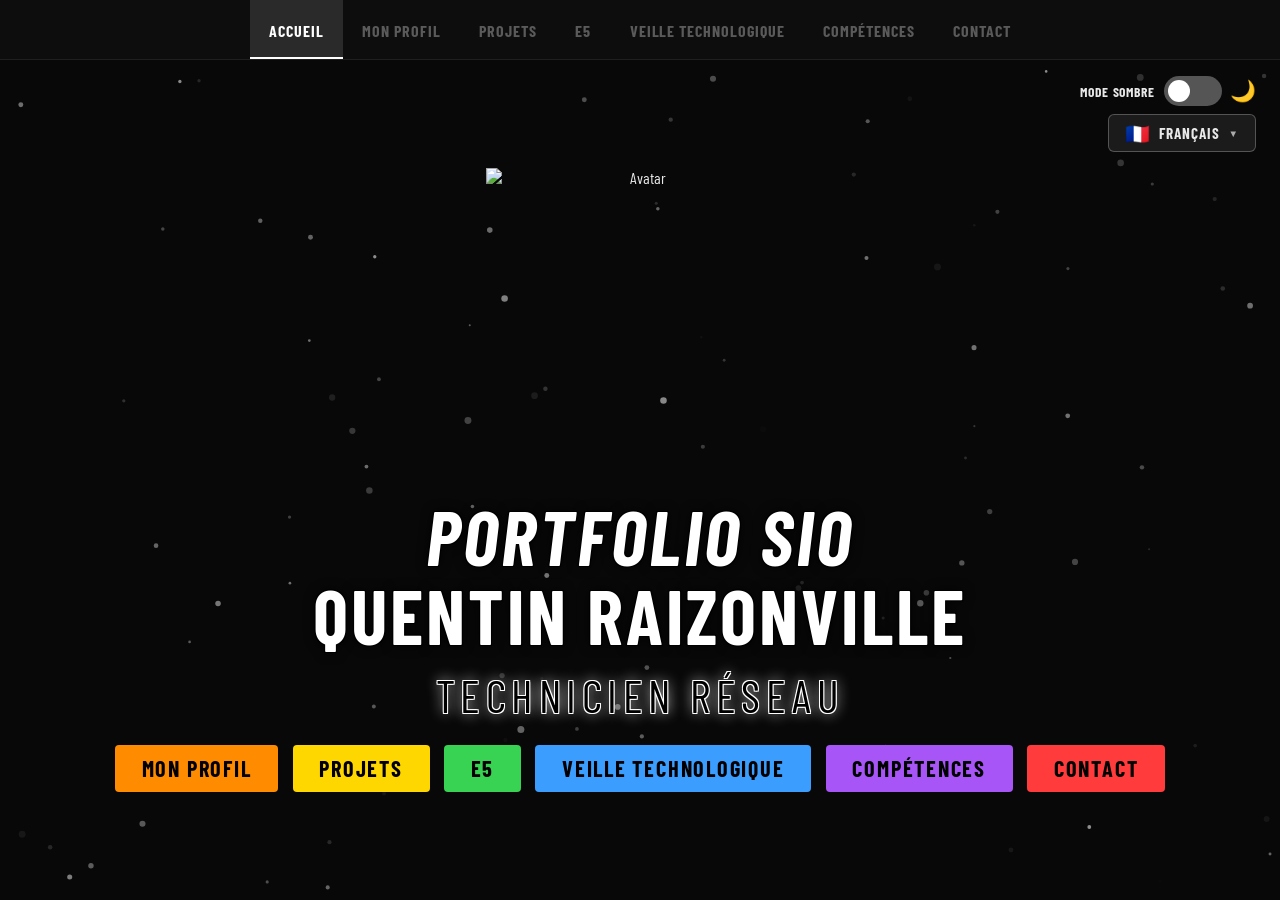
==== commit faae6440: "Add files via upload" ====
--- a/index.html
+++ b/index.html
@@ -297,6 +297,18 @@
           <h1 class="page-title" data-i18n="nav.competences">Compétences</h1>
           <div class="comp-grid">
 
+            <div class="tool-card" id="card-ad">
+              <div class="tool-card-header" onclick="document.getElementById('card-ad').classList.toggle('open')">
+                <img src="https://github.com/Quentin-Rzl/Portfolio.github.io/blob/main/assets/images/Comp%C3%A9tences/active-directory-logo-png-transparent.png?raw=true" alt="Active Directory logo"/>
+                <div class="tool-card-title-block">
+                  <span class="tool-card-title">Active Directory</span>
+                  <span class="tool-card-sub" data-i18n="comp.sub.domaine">Contrôleur de domaine</span>
+                </div>
+                <span class="tool-card-chevron">&#9660;</span>
+              </div>
+              <div class="tool-card-body"><p data-i18n="comp.desc.ad">L'Active Directory sous Windows est un service qui va permettre de gérer les ressources d'un serveur en attribuant aux utilisateurs une hiérarchie et des conditions d'accès dans un domaine.</p></div>
+            </div>
+
             <div class="tool-card" id="card-c">
               <div class="tool-card-header" onclick="document.getElementById('card-c').classList.toggle('open')">
                 <img src="https://github.com/Quentin-Rzl/Portfolio.github.io/blob/main/assets/images/Comp%C3%A9tences/C.png?raw=true" alt="C logo"/>
@@ -417,6 +429,18 @@
               <div class="tool-card-body"><p data-i18n="comp.desc.c">Programmation et réseau sont étroitement liés dans le domaine du numérique. Avoir des connaissances en développement me permet de mieux coordonner mes actions en fonction des besoins.</p></div>
             </div>
 
+            <div class="tool-card" id="card-vscode">
+              <div class="tool-card-header" onclick="document.getElementById('card-vscode').classList.toggle('open')">
+                <img src="https://github.com/Quentin-Rzl/Portfolio.github.io/blob/main/assets/images/Comp%C3%A9tences/Visual_Studio_Code_1.35_icon.svg.png?raw=true" alt="Visual Studio Code logo"/>
+                <div class="tool-card-title-block">
+                  <span class="tool-card-title">Visual Studio Code</span>
+                  <span class="tool-card-sub" data-i18n="comp.sub.editeurCode">Éditeur de code</span>
+                </div>
+                <span class="tool-card-chevron">&#9660;</span>
+              </div>
+              <div class="tool-card-body"><p data-i18n="comp.desc.vscode">Visual Studio Code est un excellent support pour rédiger des fichiers HTML, CSS ou encore pour des langages de programmation comme Python ou C.</p></div>
+            </div>
+
             <div class="tool-card" id="card-vagrant">
               <div class="tool-card-header" onclick="document.getElementById('card-vagrant').classList.toggle('open')">
                 <img src="https://github.com/Quentin-Rzl/Portfolio.github.io/blob/main/assets/images/Comp%C3%A9tences/vagrant.png?raw=true" alt="Vagrant logo"/>
@@ -451,6 +475,18 @@
                 <span class="tool-card-chevron">&#9660;</span>
               </div>
               <div class="tool-card-body"><p data-i18n="comp.desc.windows">Que ce soit dans le cadre d'un serveur ou d'un poste client, il est crucial de connaître le système d'un appareil pour répondre aux demandes des utilisateurs.</p></div>
+            </div>
+
+            <div class="tool-card" id="card-wireshark">
+              <div class="tool-card-header" onclick="document.getElementById('card-wireshark').classList.toggle('open')">
+                <img src="https://github.com/Quentin-Rzl/Portfolio.github.io/blob/main/assets/images/Comp%C3%A9tences/Wireshark_icon_new.png?raw=true" alt="Wireshark logo"/>
+                <div class="tool-card-title-block">
+                  <span class="tool-card-title">Wireshark</span>
+                  <span class="tool-card-sub" data-i18n="comp.sub.analyse">Analyse de données</span>
+                </div>
+                <span class="tool-card-chevron">&#9660;</span>
+              </div>
+              <div class="tool-card-body"><p data-i18n="comp.desc.wireshark">L'analyse de flux de données est très utile pour comprendre quels éléments sont visibles dans un réseau et pour des simulations d'attaque et défense.</p></div>
             </div>
 
             <div class="tool-card" id="card-zabbix">
@@ -521,7 +557,7 @@
     </main>
 
     <!-- ==================== SCRIPTS ==================== -->
-    <script src="i18n.js"></script>
+    <script src="langages.js"></script>
     <script src="main.js"></script>
     <script src="animations.js"></script>
 
--- a/style.css
+++ b/style.css
@@ -737,6 +737,9 @@
 .page-enter .tool-card:nth-child(12) { animation-delay: 0s, 2.10s; }
 .page-enter .tool-card:nth-child(13) { animation-delay: 0s, 2.20s; }
 .page-enter .tool-card:nth-child(14) { animation-delay: 0s, 2.30s; }
+.page-enter .tool-card:nth-child(15) { animation-delay: 0s, 2.40s; }
+.page-enter .tool-card:nth-child(16) { animation-delay: 0s, 2.50s; }
+.page-enter .tool-card:nth-child(17) { animation-delay: 0s, 2.60s; }
 
 /* Contact : titre à 0s, sections à 1s en cascade */
 .page-enter .contact-section:nth-child(1) { animation-delay: 0s, 1.0s; }
@@ -928,6 +931,15 @@
   text-shadow: none;
 }
 
+/* Titres de section en mode clair — ombre directionnelle légère */
+body.light-mode .page-title {
+  text-shadow: 2px 2px 0 rgba(0,0,0,.12);
+}
+
+body.light-mode .profil-section-title {
+  text-shadow: 2px 2px 0 rgba(0,0,0,.12);
+}
+
 
 
 /* Profil : section A propos fond gris clair + texte noir */
@@ -944,7 +956,7 @@
 /* Veille : titres et texte en noir */
 body.light-mode .veille-card-title {
   color: #000;
-  text-shadow: none;
+  text-shadow: 2px 2px 0 rgba(0,0,0,.12);
 }
 
 body.light-mode .veille-card,
@@ -1309,14 +1321,14 @@
 .lang-btn {
   display: flex;
   align-items: center;
-  gap: 0.45rem;
+  gap: 0.55rem;
   background: rgba(255,255,255,.08);
   border: 1.5px solid rgba(255,255,255,.25);
   border-radius: 6px;
-  padding: 0.35rem 0.75rem;
+  padding: 0.5rem 1rem;
   cursor: pointer;
   font-family: var(--f);
-  font-size: 0.82rem;
+  font-size: 0.95rem;
   font-weight: 700;
   letter-spacing: .06em;
   text-transform: uppercase;
@@ -1331,7 +1343,7 @@
 }
 
 .lang-flag {
-  font-size: 1rem;
+  font-size: 1.25rem;
   line-height: 1;
 }
 
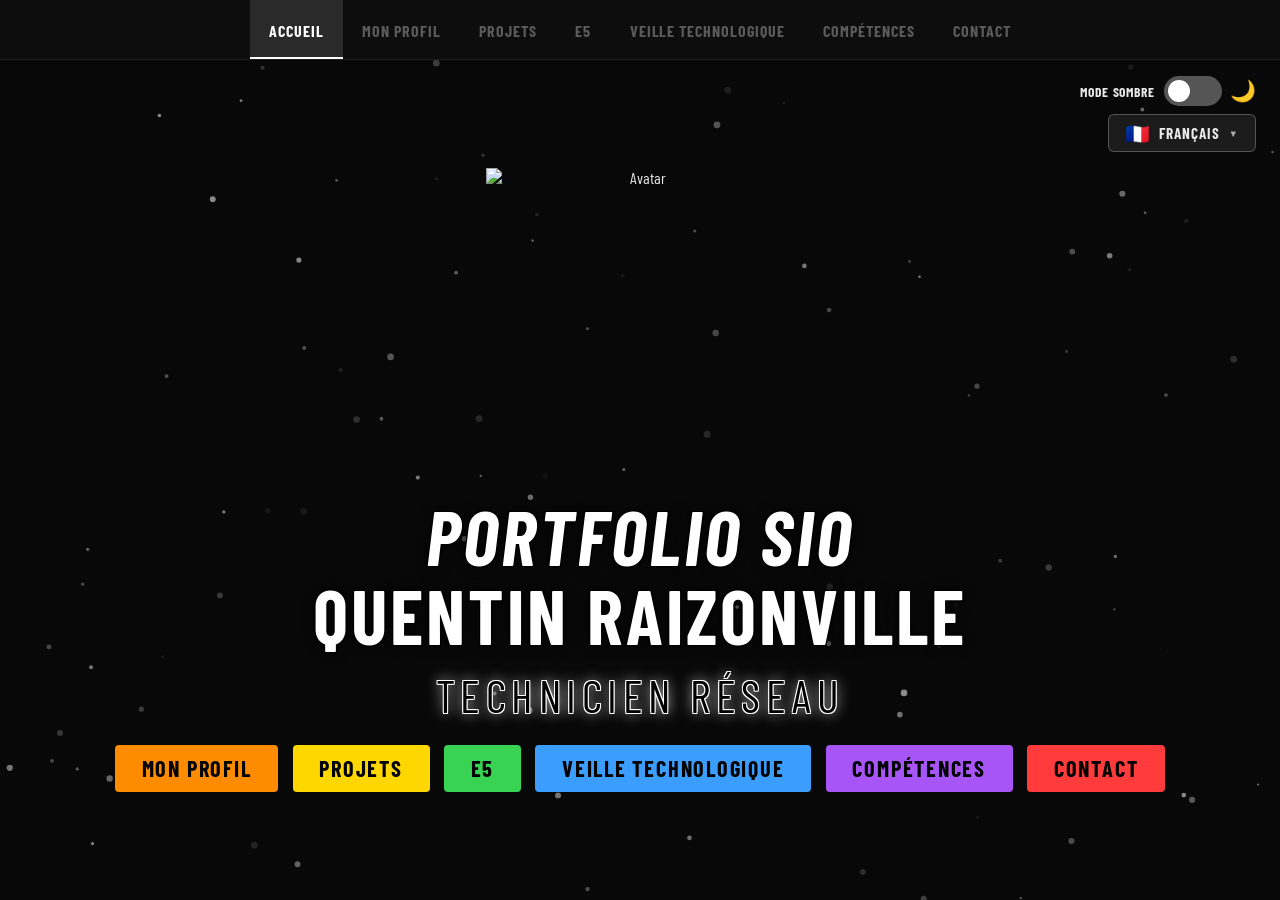
==== commit 81cc669c: "Add files via upload" ====
--- a/index.html
+++ b/index.html
@@ -191,6 +191,7 @@
               <div class="projet-card-footer">
                 <span class="projet-card-avec" data-i18n="projets.avec">Avec :</span>
                 <div class="projet-card-skills">
+                  <div class="skill-item"><img src="https://github.com/Quentin-Rzl/Portfolio.github.io/blob/main/assets/images/Comp%C3%A9tences/active-directory-logo-png-transparent.png?raw=true" class="skill-icon" alt="Active Directory"/><span class="skill-label">Active Directory</span></div>
                   <div class="skill-item"><img src="https://github.com/Quentin-Rzl/Portfolio.github.io/blob/main/assets/images/Comp%C3%A9tences/pfsense.png?raw=true" class="skill-icon" alt="PfSense"/><span class="skill-label">PfSense</span></div>
                   <div class="skill-item"><img src="https://github.com/Quentin-Rzl/Portfolio.github.io/blob/main/assets/images/Comp%C3%A9tences/vmware%20workstation.png?raw=true" class="skill-icon" alt="VMware"/><span class="skill-label">VMware Workstation</span></div>
                   <div class="skill-item"><img src="https://github.com/Quentin-Rzl/Portfolio.github.io/blob/main/assets/images/Comp%C3%A9tences/windows.png?raw=true" class="skill-icon" alt="Windows"/><span class="skill-label">Windows</span></div>
@@ -212,6 +213,7 @@
               <div class="projet-card-footer">
                 <span class="projet-card-avec" data-i18n="projets.avec">Avec :</span>
                 <div class="projet-card-skills">
+                  <div class="skill-item"><img src="https://github.com/Quentin-Rzl/Portfolio.github.io/blob/main/assets/images/Comp%C3%A9tences/active-directory-logo-png-transparent.png?raw=true" class="skill-icon" alt="Active Directory"/><span class="skill-label">Active Directory</span></div>
                   <div class="skill-item"><img src="https://github.com/Quentin-Rzl/Portfolio.github.io/blob/main/assets/images/Comp%C3%A9tences/Html.png?raw=true" class="skill-icon" alt="HTML"/><span class="skill-label">HTML</span></div>
                   <div class="skill-item"><img src="https://github.com/Quentin-Rzl/Portfolio.github.io/blob/main/assets/images/Comp%C3%A9tences/linux.png?raw=true" class="skill-icon" alt="Linux"/><span class="skill-label">Linux</span></div>
                   <div class="skill-item"><img src="https://github.com/Quentin-Rzl/Portfolio.github.io/blob/main/assets/images/Comp%C3%A9tences/pfsense.png?raw=true" class="skill-icon" alt="PfSense"/><span class="skill-label">PfSense</span></div>
@@ -235,6 +237,7 @@
               <div class="projet-card-footer">
                 <span class="projet-card-avec" data-i18n="projets.avec">Avec :</span>
                 <div class="projet-card-skills">
+                  <div class="skill-item"><img src="https://github.com/Quentin-Rzl/Portfolio.github.io/blob/main/assets/images/Comp%C3%A9tences/CSS.png?raw=true" class="skill-icon" alt="CSS"/><span class="skill-label">CSS</span></div>
                   <div class="skill-item"><img src="https://github.com/Quentin-Rzl/Portfolio.github.io/blob/main/assets/images/Comp%C3%A9tences/Html.png?raw=true" class="skill-icon" alt="HTML"/><span class="skill-label">HTML</span></div>
                   <div class="skill-item"><img src="https://github.com/Quentin-Rzl/Portfolio.github.io/blob/main/assets/images/Comp%C3%A9tences/python.png?raw=true" class="skill-icon" alt="Python"/><span class="skill-label">Python</span></div>
                 </div>
--- a/style.css
+++ b/style.css
@@ -695,6 +695,11 @@
   animation: pulse-glow 3s ease-in-out infinite, slide-up 1s cubic-bezier(.22,.61,.36,1) forwards;
 }
 
+.page-enter .projet-card {
+  opacity: 0;
+  animation: pulse-glow 3s ease-in-out infinite, slide-up 1s cubic-bezier(.22,.61,.36,1) forwards;
+}
+
 /* -------------------------------------------------------
    Délais : titre à 0s, contenu = titre + 1s
    ------------------------------------------------------- */
@@ -746,6 +751,10 @@
 .page-enter .contact-section:nth-child(2) { animation-delay: 0s, 1.1s; }
 .page-enter .contact-section:nth-child(3) { animation-delay: 0s, 1.2s; }
 
+.page-enter .projet-card:nth-child(1) { animation-delay: 0s, 1.0s; }
+.page-enter .projet-card:nth-child(2) { animation-delay: 0s, 1.2s; }
+.page-enter .projet-card:nth-child(3) { animation-delay: 0s, 1.4s; }
+
 
 
 /* === Animations spécifiques Accueil === */
@@ -799,6 +808,7 @@
 .page.active:not(.page-enter) .e5-tableau,
 .page.active:not(.page-enter) .tool-card,
 .page.active:not(.page-enter) .contact-section,
+.page.active:not(.page-enter) .projet-card,
 #accueil.active:not(.page-enter) .accueil-line1,
 #accueil.active:not(.page-enter) .accueil-line2,
 #accueil.active:not(.page-enter) .accueil-sub,
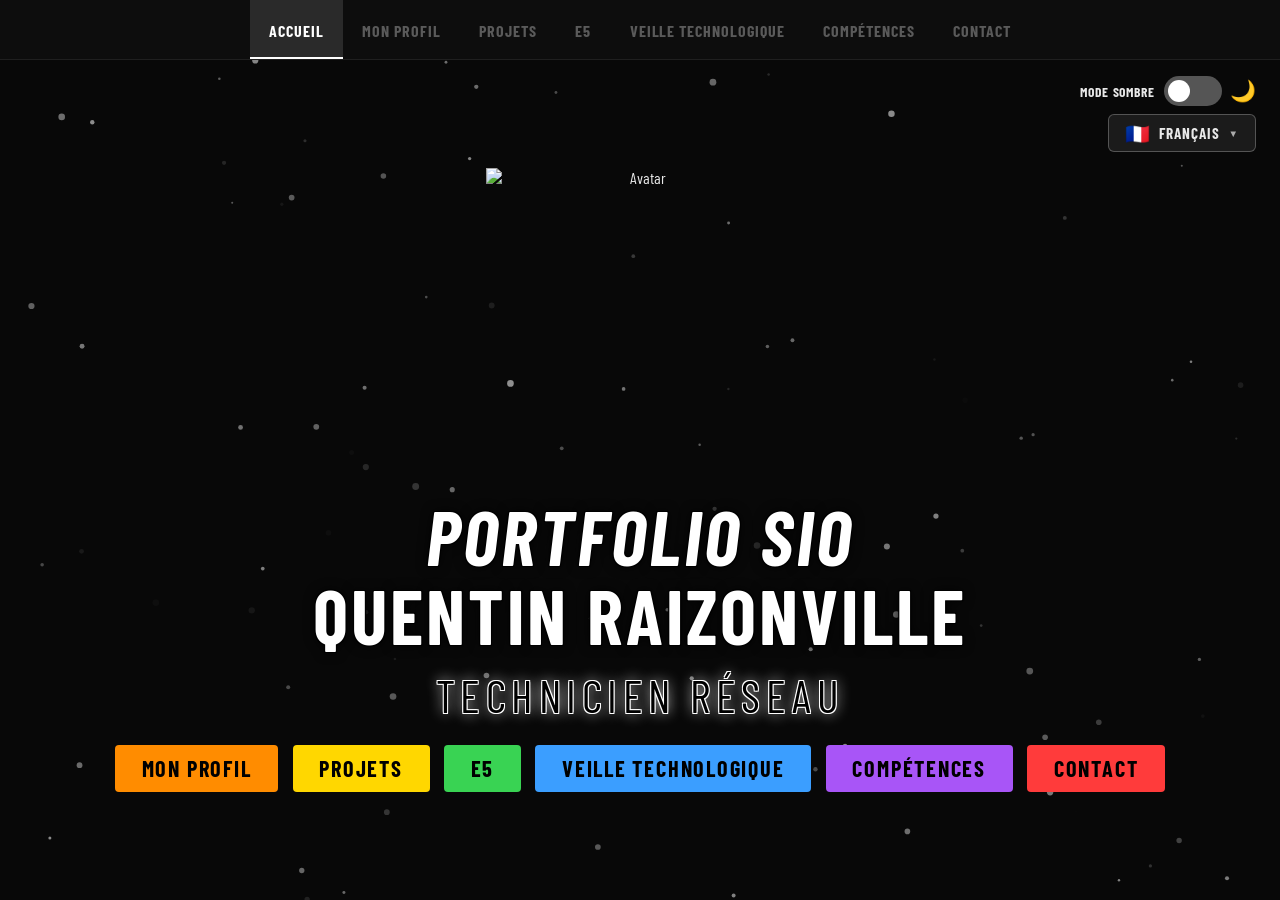
==== commit 1a685739: "Add files via upload" ====
--- a/index.html
+++ b/index.html
@@ -270,10 +270,10 @@
           <div class="veille-grid">
 
             <article class="veille-card">
-              <h2 class="veille-card-title" data-i18n="veille.v1.titre">L'état français banni Microsoft et choisit Libre</h2>
+              <h2 class="veille-card-title" data-i18n="veille.v1.titre">L'état français banni Microsoft et choisit d'être libre</h2>
               <a class="veille-card-link" href="https://www.lesnumeriques.com/societe-numerique/le-logiciel-libre-chez-nous-c-est-strategique-comment-le-fisc-francais-a-banni-microsoft-pour-proteger-vos-impots-n252598.html" target="_blank" rel="noopener" data-i18n="veille.lire">Lire l'article ↗</a>
               <img src="https://github.com/Quentin-Rzl/Portfolio.github.io/blob/main/assets/images/Veille%20Technologique/Libre%20plutot%20que%20microsoft.png?raw=true" class="veille-card-img" alt="Salle de serveurs"/>
-              <p class="veille-card-desc" data-i18n="veille.v1.desc">Afin de ne plus dépendre des règles imposées par les États-Unis, l'État français décide, pour sécuriser l'impôt français, de se séparer du système Microsoft et le remplace par un autre logiciel&#160;: Libre.</p>
+              <p class="veille-card-desc" data-i18n="veille.v1.desc">Afin de ne plus dépendre des règles imposées par les États-Unis, l'État français décide, pour sécuriser l'impôt français, de se séparer du système Microsoft et le remplace par d'autres solutions tel que Nubo ou LlaMandement.</p>
             </article>
 
             <article class="veille-card">
@@ -291,6 +291,15 @@
             </article>
 
           </div>
+
+          <div class="veille-discord">
+            <p class="veille-discord-label" data-i18n="veille.discord.label">Pour plus d'actualités :</p>
+            <a class="veille-discord-link" href="https://discord.gg/bmQZ9WxH" target="_blank" rel="noopener noreferrer">
+              <svg xmlns="http://www.w3.org/2000/svg" width="22" height="22" viewBox="0 0 24 24" fill="currentColor" aria-hidden="true"><path d="M20.317 4.37a19.791 19.791 0 0 0-4.885-1.515.074.074 0 0 0-.079.037c-.21.375-.444.864-.608 1.25a18.27 18.27 0 0 0-5.487 0 12.64 12.64 0 0 0-.617-1.25.077.077 0 0 0-.079-.037A19.736 19.736 0 0 0 3.677 4.37a.07.07 0 0 0-.032.027C.533 9.046-.32 13.58.099 18.057a.082.082 0 0 0 .031.057 19.9 19.9 0 0 0 5.993 3.03.078.078 0 0 0 .084-.028c.462-.63.874-1.295 1.226-1.994a.076.076 0 0 0-.041-.106 13.107 13.107 0 0 1-1.872-.892.077.077 0 0 1-.008-.128 10.2 10.2 0 0 0 .372-.292.074.074 0 0 1 .077-.01c3.928 1.793 8.18 1.793 12.062 0a.074.074 0 0 1 .078.01c.12.098.246.198.373.292a.077.077 0 0 1-.006.127 12.299 12.299 0 0 1-1.873.892.077.077 0 0 0-.041.107c.36.698.772 1.362 1.225 1.993a.076.076 0 0 0 .084.028 19.839 19.839 0 0 0 6.002-3.03.077.077 0 0 0 .032-.054c.5-5.177-.838-9.674-3.549-13.66a.061.061 0 0 0-.031-.03z"/></svg>
+              <span data-i18n="veille.discord.lien">Rejoignez mon Serveur Discord !</span>
+            </a>
+          </div>
+
         </div>
       </div>
 
@@ -549,6 +558,16 @@
             </div>
 
             <div class="contact-section">
+              <h2 class="contact-label">Discord :</h2>
+              <a class="discord-contact-link" href="https://discord.gg/wtEKjN2k" target="_blank" rel="noopener noreferrer">
+                <svg xmlns="http://www.w3.org/2000/svg" width="22" height="22" viewBox="0 0 24 24" fill="currentColor" aria-hidden="true">
+                  <path d="M20.317 4.37a19.791 19.791 0 0 0-4.885-1.515.074.074 0 0 0-.079.037c-.21.375-.444.864-.608 1.25a18.27 18.27 0 0 0-5.487 0 12.64 12.64 0 0 0-.617-1.25.077.077 0 0 0-.079-.037A19.736 19.736 0 0 0 3.677 4.37a.07.07 0 0 0-.032.027C.533 9.046-.32 13.58.099 18.057a.082.082 0 0 0 .031.057 19.9 19.9 0 0 0 5.993 3.03.078.078 0 0 0 .084-.028c.462-.63.874-1.295 1.226-1.994a.076.076 0 0 0-.041-.106 13.107 13.107 0 0 1-1.872-.892.077.077 0 0 1-.008-.128 10.2 10.2 0 0 0 .372-.292.074.074 0 0 1 .077-.01c3.928 1.793 8.18 1.793 12.062 0a.074.074 0 0 1 .078.01c.12.098.246.198.373.292a.077.077 0 0 1-.006.127 12.299 12.299 0 0 1-1.873.892.077.077 0 0 0-.041.107c.36.698.772 1.362 1.225 1.993a.076.076 0 0 0 .084.028 19.839 19.839 0 0 0 6.002-3.03.077.077 0 0 0 .032-.054c.5-5.177-.838-9.674-3.549-13.66a.061.061 0 0 0-.031-.03z"/>
+                </svg>
+                Quentin_Rzl
+              </a>
+            </div>
+
+            <div class="contact-section">
               <h2 class="contact-label" data-i18n="contact.parTel">Par téléphone :</h2>
               <p class="contact-phone">06 23 86 20 36</p>
             </div>
--- a/style.css
+++ b/style.css
@@ -235,7 +235,7 @@
 
 @media (min-width: 1200px) {
   .comp-grid {
-    grid-template-columns: repeat(4, 1fr);
+    grid-template-columns: repeat(3, 1fr);
   }
 }
 .tool-card {
@@ -550,6 +550,24 @@
   color:#0a66c2;
   border-color:#0a66c2;
   background:rgba(10,102,194,.1)}
+.discord-contact-link {
+  display:inline-flex;
+  align-items:center;
+  gap:.7rem;
+  font-family:var(--f);
+  font-size:1.2rem;
+  font-weight:700;
+  letter-spacing:.06em;
+  color:var(--c0);
+  text-decoration:none;
+  padding:.65rem 1.2rem;
+  border:1.5px solid var(--c6);
+  border-radius:6px;
+  transition:color .2s,border-color .2s,background .2s}
+.discord-contact-link:hover {
+  color:var(--c6);
+  border-color:var(--c6);
+  background:rgba(255,59,59,.1)}
 .accueil-hero {
   display:flex;
   flex-direction:column;
@@ -750,6 +768,7 @@
 .page-enter .contact-section:nth-child(1) { animation-delay: 0s, 1.0s; }
 .page-enter .contact-section:nth-child(2) { animation-delay: 0s, 1.1s; }
 .page-enter .contact-section:nth-child(3) { animation-delay: 0s, 1.2s; }
+.page-enter .contact-section:nth-child(4) { animation-delay: 0s, 1.3s; }
 
 .page-enter .projet-card:nth-child(1) { animation-delay: 0s, 1.0s; }
 .page-enter .projet-card:nth-child(2) { animation-delay: 0s, 1.2s; }
@@ -823,7 +842,7 @@
 
 /* === Onglet Veille Technologique === */
 .veille-grid {
-  padding: 2.5rem clamp(1rem, 5vw, 6rem) 4rem;
+  padding: 2.5rem clamp(1rem, 5vw, 6rem) 1rem;
   display: flex;
   flex-wrap: wrap;
   gap: clamp(1rem, 2vw, 1.8rem);
@@ -834,8 +853,8 @@
 }
 
 .veille-card {
-  flex: 1 1 clamp(280px, 28vw, 420px);
-  max-width: clamp(280px, 30vw, 440px);
+  flex: 1 1 clamp(240px, 24vw, 360px);
+  max-width: clamp(240px, 26vw, 380px);
 }
 
 @media (max-width: 600px) {
@@ -897,22 +916,72 @@
 
 .veille-card-desc {
   color: #ccc;
-  font-size: 1.1rem;
-  line-height: 1.7;
+  font-size: 0.95rem;
+  line-height: 1.6;
   margin: 0;
 }
 
 /* Masquage préventif et animation veille */
 .page.active:not(.page-enter) .veille-card { opacity: 0; }
+.page.active:not(.page-enter) .veille-discord { opacity: 0; }
 .page-enter .veille-card {
   opacity: 0;
   animation: pulse-glow 3s ease-in-out infinite, slide-up 1s cubic-bezier(.22,.61,.36,1) forwards;
   animation-delay: 0s, 1s;
 }
 
+.page-enter .veille-discord {
+  opacity: 0;
+  animation: slide-up 1s cubic-bezier(.22,.61,.36,1) forwards;
+  animation-delay: 1.6s;
+}
+
 .veille-card-img--small {
   max-height: 180px;
   object-fit: cover;
+}
+
+.veille-discord {
+  display: flex;
+  flex-direction: column;
+  align-items: center;
+  gap: 1.2rem;
+  padding: 0 1rem 4rem;
+}
+
+.veille-discord-label {
+  font-family: var(--f);
+  font-size: 1.6rem;
+  font-weight: 700;
+  letter-spacing: .06em;
+  text-transform: uppercase;
+  color: var(--c4);
+}
+
+.veille-discord-link {
+  display: inline-flex;
+  align-items: center;
+  gap: 0.7rem;
+  padding: 0.85rem 2rem;
+  background: #5865F2;
+  color: #fff;
+  font-family: var(--f);
+  font-size: 1.2rem;
+  font-weight: 700;
+  letter-spacing: .05em;
+  text-decoration: none;
+  border-radius: 8px;
+  transition: filter .2s, transform .15s;
+}
+
+.veille-discord-link svg {
+  width: 28px;
+  height: 28px;
+}
+
+.veille-discord-link:hover {
+  filter: brightness(1.15);
+  transform: translateY(-2px);
 }
 
 
@@ -1005,6 +1074,10 @@
 }
 
 body.light-mode .linkedin-link {
+  color: #000;
+}
+
+body.light-mode .discord-contact-link {
   color: #000;
 }
 
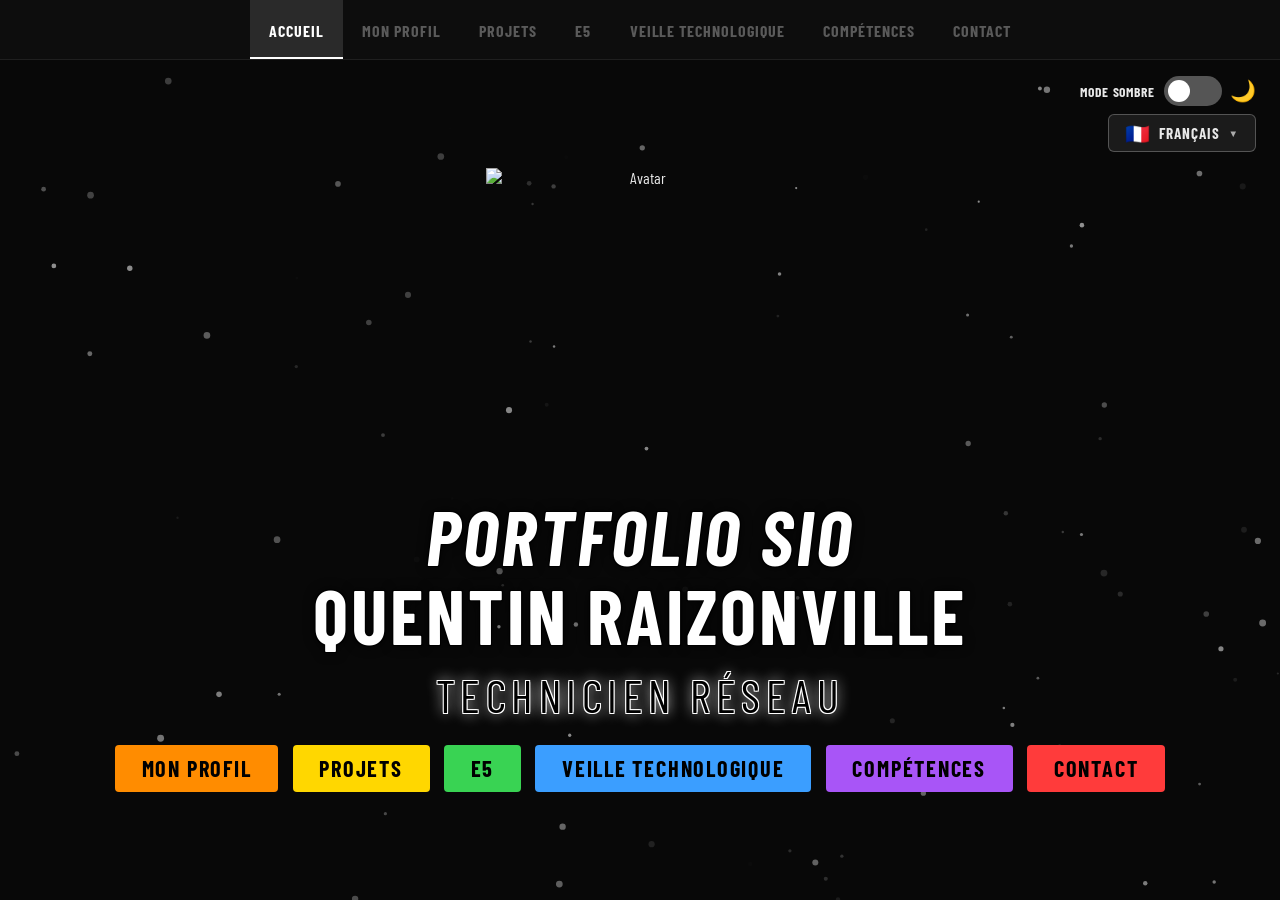
==== commit ba7db04c: "Add files via upload" ====
--- a/index.html
+++ b/index.html
@@ -523,6 +523,7 @@
           <h1 class="page-title" data-i18n="nav.contact">Contact</h1>
           <div class="contact-wrap">
 
+            <!-- 1. Mail -->
             <div class="contact-section">
               <h2 class="contact-label" data-i18n="contact.parMail">Par Mail :</h2>
               <form class="contact-form" id="contactForm">
@@ -547,6 +548,13 @@
               <p class="contact-email">quentinraizonville14@gmail.com</p>
             </div>
 
+            <!-- 2. Téléphone -->
+            <div class="contact-section">
+              <h2 class="contact-label" data-i18n="contact.parTel">Par téléphone :</h2>
+              <p class="contact-phone">06 23 86 20 36</p>
+            </div>
+
+            <!-- 3. LinkedIn -->
             <div class="contact-section">
               <h2 class="contact-label">LinkedIn :</h2>
               <a class="linkedin-link" href="https://www.linkedin.com/in/quentin-raizonville-90353b301" target="_blank" rel="noopener noreferrer">
@@ -557,6 +565,7 @@
               </a>
             </div>
 
+            <!-- 4. Discord -->
             <div class="contact-section">
               <h2 class="contact-label">Discord :</h2>
               <a class="discord-contact-link" href="https://discord.gg/wtEKjN2k" target="_blank" rel="noopener noreferrer">
@@ -567,9 +576,15 @@
               </a>
             </div>
 
+            <!-- 5. GitHub -->
             <div class="contact-section">
-              <h2 class="contact-label" data-i18n="contact.parTel">Par téléphone :</h2>
-              <p class="contact-phone">06 23 86 20 36</p>
+              <h2 class="contact-label">GitHub :</h2>
+              <a class="github-contact-link" href="https://github.com/Quentin-Rzl" target="_blank" rel="noopener noreferrer">
+                <svg xmlns="http://www.w3.org/2000/svg" width="22" height="22" viewBox="0 0 24 24" fill="currentColor" aria-hidden="true">
+                  <path d="M12 .297c-6.63 0-12 5.373-12 12 0 5.303 3.438 9.8 8.205 11.385.6.113.82-.258.82-.577 0-.285-.01-1.04-.015-2.04-3.338.724-4.042-1.61-4.042-1.61C4.422 18.07 3.633 17.7 3.633 17.7c-1.087-.744.084-.729.084-.729 1.205.084 1.838 1.236 1.838 1.236 1.07 1.835 2.809 1.305 3.495.998.108-.776.417-1.305.76-1.605-2.665-.3-5.466-1.332-5.466-5.93 0-1.31.465-2.38 1.235-3.22-.135-.303-.54-1.523.105-3.176 0 0 1.005-.322 3.3 1.23.96-.267 1.98-.399 3-.405 1.02.006 2.04.138 3 .405 2.28-1.552 3.285-1.23 3.285-1.23.645 1.653.24 2.873.12 3.176.765.84 1.23 1.91 1.23 3.22 0 4.61-2.805 5.625-5.475 5.92.42.36.81 1.096.81 2.22 0 1.606-.015 2.896-.015 3.286 0 .315.21.69.825.57C20.565 22.092 24 17.592 24 12.297c0-6.627-5.373-12-12-12"/>
+                </svg>
+                Quentin-Rzl
+              </a>
             </div>
 
           </div>
--- a/style.css
+++ b/style.css
@@ -568,6 +568,24 @@
   color:var(--c6);
   border-color:var(--c6);
   background:rgba(255,59,59,.1)}
+.github-contact-link {
+  display:inline-flex;
+  align-items:center;
+  gap:.7rem;
+  font-family:var(--f);
+  font-size:1.2rem;
+  font-weight:700;
+  letter-spacing:.06em;
+  color:var(--c0);
+  text-decoration:none;
+  padding:.65rem 1.2rem;
+  border:1.5px solid var(--c6);
+  border-radius:6px;
+  transition:color .2s,border-color .2s,background .2s}
+.github-contact-link:hover {
+  color:var(--c6);
+  border-color:var(--c6);
+  background:rgba(255,59,59,.1)}
 .accueil-hero {
   display:flex;
   flex-direction:column;
@@ -769,6 +787,7 @@
 .page-enter .contact-section:nth-child(2) { animation-delay: 0s, 1.1s; }
 .page-enter .contact-section:nth-child(3) { animation-delay: 0s, 1.2s; }
 .page-enter .contact-section:nth-child(4) { animation-delay: 0s, 1.3s; }
+.page-enter .contact-section:nth-child(5) { animation-delay: 0s, 1.4s; }
 
 .page-enter .projet-card:nth-child(1) { animation-delay: 0s, 1.0s; }
 .page-enter .projet-card:nth-child(2) { animation-delay: 0s, 1.2s; }
@@ -842,7 +861,7 @@
 
 /* === Onglet Veille Technologique === */
 .veille-grid {
-  padding: 2.5rem clamp(1rem, 5vw, 6rem) 1rem;
+  padding: 2.5rem clamp(1rem, 5vw, 6rem) 2.5rem;
   display: flex;
   flex-wrap: wrap;
   gap: clamp(1rem, 2vw, 1.8rem);
@@ -1078,6 +1097,10 @@
 }
 
 body.light-mode .discord-contact-link {
+  color: #000;
+}
+
+body.light-mode .github-contact-link {
   color: #000;
 }
 
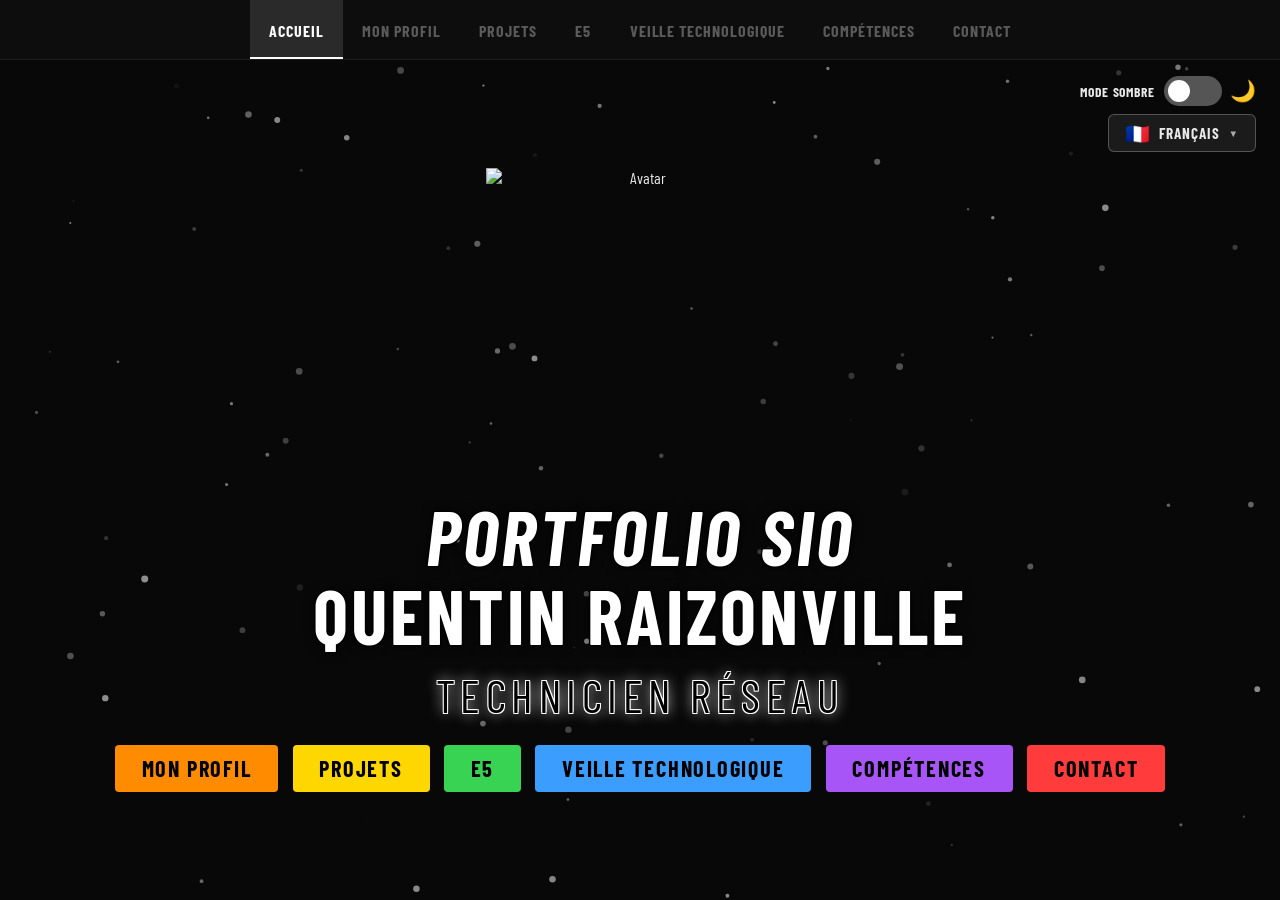
==== commit 1e3d05cb: "Add files via upload" ====
--- a/index.html
+++ b/index.html
@@ -208,7 +208,9 @@
                 src="https://github.com/Quentin-Rzl/Portfolio.github.io/blob/main/assets/images/Projets/infra%20info.png?raw=true"
                 class="projet-card-img" alt="Infrastructure simple"
               />
-              <p class="projet-card-wip" data-i18n="projets.wip">En cours de développement</p>
+              <a class="projet-card-link"
+                href="assets/files/Projets/Mise en place d'un serveur Samba.pdf"
+                target="_blank" rel="noopener" data-i18n="projets.consulter">Consulter</a>
               <p class="projet-card-desc" data-i18n="projets.p2.desc">Création et gestion d'une infrastructure contenant : Serveur AD DS et DHCP ; Serveur de partage Samba ; Page Web ; Serveur de sauvegarde de données ; Espace Client ; routeur et pare-feu PfSense.</p>
               <div class="projet-card-footer">
                 <span class="projet-card-avec" data-i18n="projets.avec">Avec :</span>
